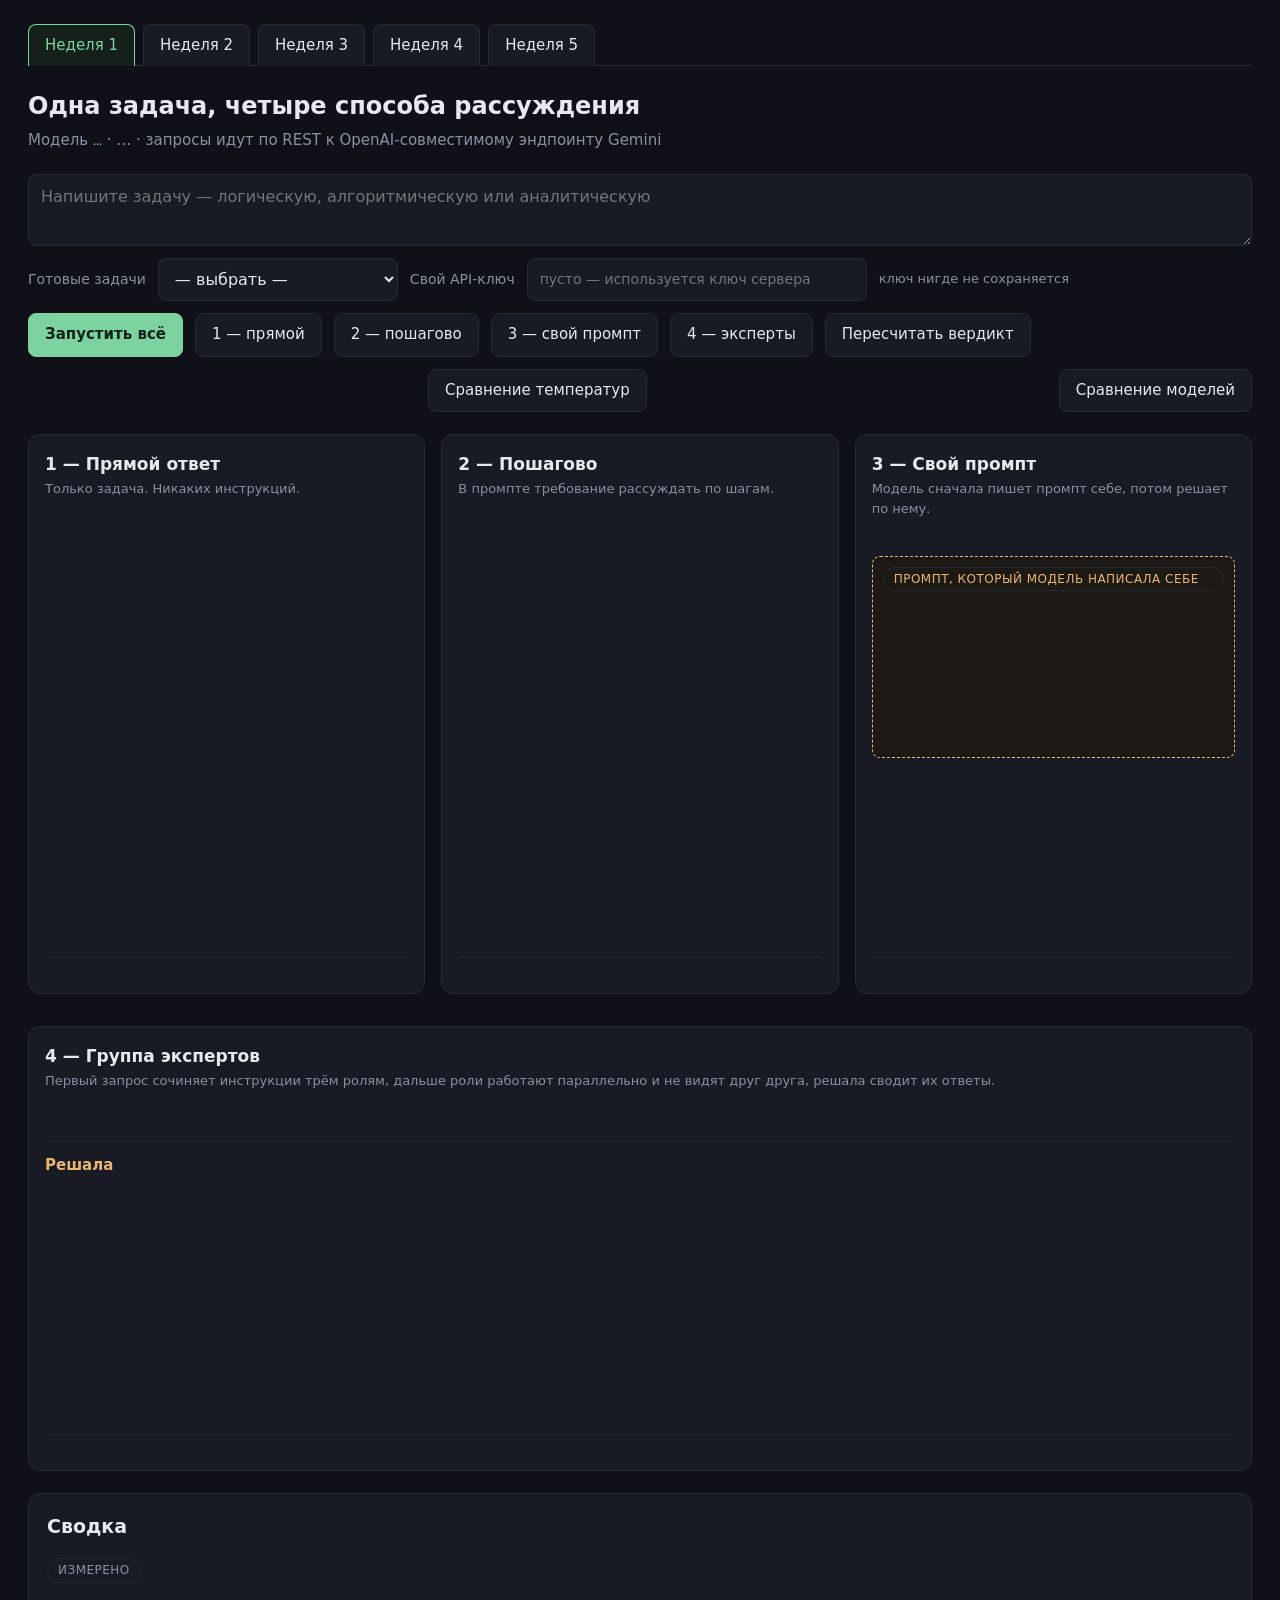
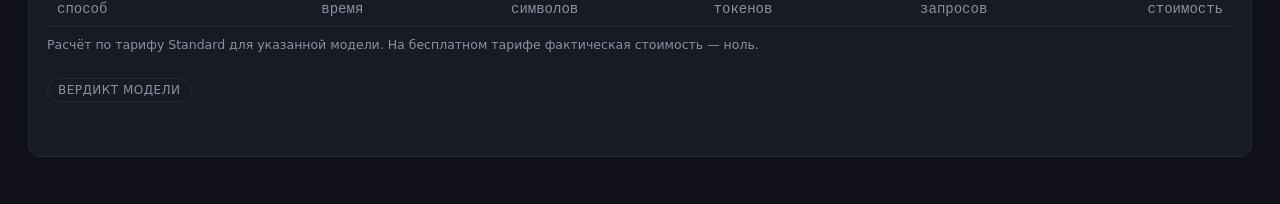
==== web/index.html @ ddb4d231 "feat: day 23, reranking and a relevance filter after retrieval Retrieval now has a second stage: out" ====
<!doctype html>
<html lang="ru">
<head>
<meta charset="utf-8">
<meta name="viewport" content="width=device-width, initial-scale=1">
<title>Стенд AI Challenge</title>
<link rel="icon" href="data:image/svg+xml,<svg xmlns='http://www.w3.org/2000/svg' viewBox='0 0 100 100'><text y='.9em' font-size='90'>🧠</text></svg>">
<style>
  :root {
    --bg: #101118;
    --card: #181a24;
    --line: #262936;
    --text: #e8e9ef;
    --dim: #8b8fa3;
    --accent: #7dd3a0;
    --warn: #e8b573;
    --bad: #e88b8b;
  }
  * { box-sizing: border-box; }
  body {
    margin: 0; padding: 24px 28px 48px;
    background: var(--bg); color: var(--text);
    font: 17px/1.55 system-ui, "Segoe UI", sans-serif;
  }
  h1 { font-size: 24px; margin: 0 0 4px; }
  .sub { color: var(--dim); font-size: 15px; margin: 0 0 20px; }
  .sub code { color: var(--accent); }

  .controls { display: grid; gap: 12px; margin-bottom: 22px; }
  .row { display: flex; gap: 12px; align-items: center; flex-wrap: wrap; }
  /* Свой display сильнее правила браузера для [hidden], и спрятанный ряд
     оставался на экране: ряд ветвей был виден в колонках, где ветвей нет. */
  .row[hidden] { display: none; }
  label { color: var(--dim); font-size: 14px; }
  textarea, input, select {
    background: var(--card); color: var(--text);
    border: 1px solid var(--line); border-radius: 8px;
    padding: 10px 12px; font: inherit; font-size: 16px;
  }
  textarea { width: 100%; min-height: 72px; resize: vertical; }
  input#key { width: 340px; font-size: 14px; }
  select { min-width: 240px; }
  .hint { color: var(--dim); font-size: 13px; }

  button {
    background: var(--card); color: var(--text);
    border: 1px solid var(--line); border-radius: 8px;
    padding: 9px 16px; font: inherit; font-size: 15px; cursor: pointer;
  }
  button:hover:not(:disabled) { border-color: var(--accent); }
  button:disabled { opacity: .45; cursor: default; }
  button.main { background: var(--accent); color: #10231a; border-color: var(--accent); font-weight: 600; }
  a.btn {
    margin-left: auto; text-decoration: none; color: var(--text);
    background: var(--card); border: 1px solid var(--line); border-radius: 8px;
    padding: 9px 16px; font-size: 15px;
  }
  a.btn:hover { border-color: var(--accent); }

  .grid { display: grid; grid-template-columns: repeat(3, 1fr); gap: 16px; }
  .panel {
    background: var(--card); border: 1px solid var(--line);
    border-radius: 12px; padding: 16px; display: flex; flex-direction: column;
  }
  .panel.busy { border-color: var(--accent); }
  .panel.wide { grid-column: 1 / -1; margin-top: 16px; }
  .panel h2 { font-size: 17px; margin: 0 0 2px; }
  .panel .note { color: var(--dim); font-size: 13px; margin: 0 0 10px; }

  .stage { color: var(--accent); font-size: 13px; min-height: 18px; margin-bottom: 8px; }
  .grid > .panel:not(.wide) { height: 560px; }
  .body {
    white-space: pre-wrap; font-size: 15px;
    overflow-y: auto; flex: 1; min-height: 0;
  }
  .framed {
    border: 1px dashed var(--warn); border-radius: 8px; flex: none;
    padding: 10px; margin-bottom: 10px; background: #1d1a15;
  }
  .framed .tag { color: var(--warn); font-size: 12px; display: block; margin-bottom: 6px; }
  .framed .body { flex: none; height: 150px; color: #d8cbb4; font-size: 14px; }

  .roles { display: grid; grid-template-columns: repeat(3, 1fr); gap: 14px; }
  .role { border: 1px solid var(--line); border-radius: 10px; padding: 12px; }
  .role h3 { margin: 0 0 4px; font-size: 15px; color: var(--accent); }
  .role .instruction { color: var(--dim); font-size: 12.5px; margin-bottom: 8px;
                       max-height: 84px; overflow-y: auto; }
  .role .body { flex: none; height: 300px; }
  .solver .body { flex: none; height: 240px; }
  .solver { margin-top: 14px; border-top: 1px solid var(--line); padding-top: 12px; }
  .solver h3 { margin: 0 0 6px; font-size: 15px; color: var(--warn); }

  .body b.head { display: block; margin: 10px 0 2px; }
  .body code { background: #22252f; border-radius: 4px; padding: 1px 5px;
               font-family: ui-monospace, Consolas, monospace; font-size: 13.5px; }
  .body pre.code { background: #22252f; border-radius: 6px; padding: 8px 10px;
                   margin: 8px 0; overflow-x: auto; white-space: pre;
                   font-family: ui-monospace, Consolas, monospace; font-size: 13px; }
  .body hr { border: none; border-top: 1px solid var(--line); margin: 10px 0; }

  .metrics { color: var(--dim); font-size: 13px; margin-top: 10px;
             border-top: 1px solid var(--line); padding-top: 8px;
             font-family: ui-monospace, Consolas, monospace; min-height: 20px; }
  .err { color: var(--bad); }

  .summary { margin-top: 22px; background: var(--card);
             border: 1px solid var(--line); border-radius: 12px; padding: 18px; }
  .summary h2 { margin: 0 0 14px; font-size: 19px; }
  .tag { display: inline-block; font-size: 12px; letter-spacing: .04em;
         text-transform: uppercase; color: var(--dim);
         border: 1px solid var(--line); border-radius: 20px;
         padding: 2px 10px; margin-bottom: 10px; }
  table { border-collapse: collapse; width: 100%; font-size: 14px;
          font-family: ui-monospace, Consolas, monospace; }
  th, td { text-align: right; padding: 6px 10px; border-bottom: 1px solid var(--line); }
  th:first-child, td:first-child { text-align: left; }
  th { color: var(--dim); font-weight: 500; }
  tr.total td { border-bottom: none; border-top: 1px solid var(--line); color: var(--accent); }
  .fine { color: var(--dim); font-size: 12.5px; margin: 8px 0 0; }
  .verdict { margin-top: 20px; }
  .verdict .body { max-height: none; }

  .tabs { display: flex; flex-wrap: wrap; gap: 8px; margin: 0 0 22px;
          border-bottom: 1px solid var(--line); }
  .tab { border-bottom: none; border-radius: 8px 8px 0 0; margin-bottom: -1px; }
  .tab.on { border-color: var(--accent); color: var(--accent); background: #16201b; }

  .persona { background: var(--card); border: 1px solid var(--line);
             border-radius: 10px; padding: 10px 14px; margin-bottom: 18px; }
  .persona summary { cursor: pointer; color: var(--dim); font-size: 14px; }
  .persona p { margin: 10px 0 0; font-size: 14.5px; color: #cfd3e0; }
  .chat { display: grid; gap: 12px; margin-bottom: 16px; }
  .msg { background: var(--card); border: 1px solid var(--line);
         border-radius: 12px; padding: 10px 14px; max-width: 820px; }
  .msg.me { justify-self: end; background: #16201b; border-color: #2c4436; }
  .msg .who { color: var(--dim); font-size: 12px; letter-spacing: .04em;
              text-transform: uppercase; display: block; margin-bottom: 4px; }
  input#agentKey { width: 300px; font-size: 14px; }
  .log { color: var(--dim); font-size: 13px; font-family: ui-monospace, Consolas, monospace; }
  .verdictline { color: var(--warn); font-size: 13px; margin-top: -4px;
                 font-family: ui-monospace, Consolas, monospace; }
  .spend { color: var(--warn); font-size: 13px; padding-top: 8px;
           border-top: 1px solid var(--line);
           font-family: ui-monospace, Consolas, monospace; }
  .budget { color: var(--accent); font-size: 13px;
            font-family: ui-monospace, Consolas, monospace; }

  .modeline { margin-bottom: 14px; }
  .switch { display: inline-flex; align-items: center; gap: 8px;
            color: var(--text); font-size: 15px; }
  .switch input { width: 18px; height: 18px; }
  .chats { display: grid; gap: 16px; margin-bottom: 16px; }
  .chats.three { grid-template-columns: repeat(3, 1fr); align-items: start; }
  .chats.three .col { background: var(--card); border: 1px solid var(--line);
                      border-radius: 12px; padding: 14px; min-width: 0; }
  .chats.three .chat { padding-right: 4px; }
  /* Ответ с кодом не должен распирать колонку. Элементу ленты разрешено быть уже
     своего содержимого (иначе grid считает его по min-content и колонка течёт),
     длинные идентификаторы ломаются по месту, блок кода прокручивается внутри
     пузыря — он и так `overflow-x: auto`. */
  .chats .chat > * { min-width: 0; overflow-wrap: anywhere; }
  .chats.three .msg { max-width: none; font-size: 14px; }
  .chats .chat { margin-bottom: 0; }
  .chats .metrics:empty { display: none; }
  .col h2 { font-size: 16px; margin: 0 0 2px; }
  .col .note { color: var(--dim); font-size: 13px; margin: 0 0 10px; }
  /* Шесть числовых колонок в узкой колонке диалога не сходятся: журнал расхода
     прокручивается по горизонтали сам, а не распирает колонку. */
  .ledger { overflow-x: auto; }
  .ledger summary { color: var(--dim); font-size: 13px; cursor: pointer; }
  .ledger table { margin-top: 8px; font-size: 12.5px; }
  .ledger th, .ledger td { padding: 3px 6px; }
  .sparkline { width: 100%; height: 34px; margin-top: 8px; }
  .sparkline polyline { fill: none; stroke: var(--accent); stroke-width: 1.5;
                        vector-effect: non-scaling-stroke; }
  .recap { margin-top: 8px; }
  .recap summary { color: var(--dim); font-size: 13px; cursor: pointer; }
  .recaptext { margin: 8px 0 0; font-size: 13px; color: #cfd3e0;
               white-space: pre-wrap; }
  .factsbox, .layerbox { margin-top: 8px; }
  .factsbox summary, .layerbox summary { color: var(--dim); font-size: 13px;
                                         cursor: pointer; }
  /* Ширины колонок заданы, а не посчитаны по содержимому: иначе в узкой колонке
     таблица отдаёт имени факта пару символов и рвёт слова посреди букв. */
  .factsbox table, .layerbox table { margin-top: 8px; font-size: 12.5px;
                                     table-layout: fixed; }
  .factsbox td, .layerbox td { padding: 3px 6px; text-align: left;
                               vertical-align: top; overflow-wrap: break-word; }
  .factsbox td:first-child, .layerbox td:first-child { color: var(--dim);
                                                       width: 36%; }
  /* Список ветвей в узкой колонке: общий select шире самой колонки. */
  .branchrow { margin-top: 10px; }
  .branchrow select { min-width: 0; flex: 1; font-size: 14px; padding: 6px 8px; }
  .branchrow button { padding: 6px 12px; font-size: 15px; }
  .ballastrow { margin-top: 12px; }
  .ballastrow input { width: 120px; font-size: 14px; }
  .ballastrow button { padding: 6px 12px; font-size: 14px; }
  .ballastrow .apply { color: var(--accent); font-size: 17px; line-height: 1; }

  .cues { position: fixed; right: 16px; bottom: 16px; z-index: 5;
          width: min(380px, calc(100vw - 32px));
          background: var(--card); border: 1px solid var(--accent);
          border-radius: 12px; padding: 10px 14px; }
  .cues summary { color: var(--accent); font-size: 13px; cursor: pointer; }
  .cuewhen { color: var(--dim); font-size: 12px; letter-spacing: .04em;
             text-transform: uppercase; margin: 10px 0 4px; }
  .cuetext { margin: 0; font-size: 14.5px; color: var(--text); }
  .cuenav { margin-top: 10px; }
  .cuenav button { padding: 4px 12px; font-size: 15px; }
  .cuenav .count { color: var(--dim); font-size: 12.5px; }
  .cuenav .shut { margin-left: auto; color: var(--dim); }

  .modal { position: fixed; inset: 0; z-index: 10; overflow-y: auto;
           background: rgba(8, 9, 14, .72); padding: 40px 16px;
           display: flex; align-items: flex-start; justify-content: center; }
  .modal[hidden] { display: none; }
  .sheet { background: var(--card); border: 1px solid var(--line);
           border-radius: 14px; padding: 22px; width: min(720px, 100%); }
  .sheet h2 { margin: 0 0 6px; font-size: 19px; }
  .block { border: 1px solid var(--line); border-radius: 10px;
           margin: 14px 0; padding: 4px 14px 14px; }
  .block legend { color: var(--accent); font-size: 14px; padding: 0 6px; }
  .block .fine { margin: 6px 0 0; }
  .field { display: grid; grid-template-columns: 250px 1fr; gap: 10px;
           align-items: center; margin-top: 12px; }
  .field textarea { min-height: 110px; font-size: 14px; }
  .field input[type=checkbox] { width: 18px; height: 18px; justify-self: start; }
  .field .hint { grid-column: 2; }

</style>
<link rel="stylesheet" href="/chat.css">
<link rel="stylesheet" href="/rag.css">
</head>
<body>

<nav class="tabs">
  <button class="tab" data-pane="week1">Неделя 1</button>
  <button class="tab" data-pane="week2">Неделя 2</button>
  <button class="tab" data-pane="week3">Неделя 3</button>
  <button class="tab" data-pane="week4">Неделя 4</button>
  <button class="tab" data-pane="week5">Неделя 5</button>
</nav>

<!-- Неделя 4 продолжает того же ассистента, поэтому панель чата у недель 3 и 4
     общая, а задания недели 4 в неделю 3 не протекают: их элементы помечены
     data-week="4" и в её вкладке скрыты. -->


<section class="pane" id="week1">

<h1>Одна задача, четыре способа рассуждения</h1>
<p class="sub">Модель <code id="model">…</code> · <span id="price">…</span> · запросы идут по REST к OpenAI-совместимому эндпоинту Gemini</p>

<div class="controls">
  <textarea id="task" placeholder="Напишите задачу — логическую, алгоритмическую или аналитическую"></textarea>
  <div class="row">
    <label for="preset">Готовые задачи</label>
    <select id="preset"><option value="">— выбрать —</option></select>
    <label for="key">Свой API-ключ</label>
    <input id="key" type="password" placeholder="пусто — используется ключ сервера" autocomplete="off">
    <span class="hint">ключ нигде не сохраняется</span>
  </div>
  <div class="row">
    <button class="main" id="all">Запустить всё</button>
    <button data-run="1">1 — прямой</button>
    <button data-run="2">2 — пошагово</button>
    <button data-run="3">3 — свой промпт</button>
    <button data-run="4">4 — эксперты</button>
    <button id="judge">Пересчитать вердикт</button>
    <a class="btn" href="/temperature">Сравнение температур</a>
    <a class="btn" href="/models">Сравнение моделей</a>
  </div>
</div>

<div class="grid">
  <section class="panel" id="p1">
    <h2>1 — Прямой ответ</h2>
    <p class="note">Только задача. Никаких инструкций.</p>
    <div class="stage"></div>
    <div class="body" data-target="main"></div>
    <div class="metrics"></div>
  </section>

  <section class="panel" id="p2">
    <h2>2 — Пошагово</h2>
    <p class="note">В промпте требование рассуждать по шагам.</p>
    <div class="stage"></div>
    <div class="body" data-target="main"></div>
    <div class="metrics"></div>
  </section>

  <section class="panel" id="p3">
    <h2>3 — Свой промпт</h2>
    <p class="note">Модель сначала пишет промпт себе, потом решает по нему.</p>
    <div class="stage"></div>
    <div class="framed">
      <span class="tag">промпт, который модель написала себе</span>
      <div class="body" data-target="prompt"></div>
    </div>
    <div class="body" data-target="main"></div>
    <div class="metrics"></div>
  </section>

  <section class="panel wide" id="p4">
    <h2>4 — Группа экспертов</h2>
    <p class="note">Первый запрос сочиняет инструкции трём ролям, дальше роли работают
      параллельно и не видят друг друга, решала сводит их ответы.</p>
    <div class="stage"></div>
    <div class="roles"></div>
    <div class="solver">
      <h3>Решала</h3>
      <div class="body" data-target="solver"></div>
    </div>
    <div class="metrics"></div>
  </section>
</div>

<section class="summary">
  <h2>Сводка</h2>
  <span class="tag">измерено</span>
  <table id="table">
    <thead><tr>
      <th>способ</th><th>время</th><th>символов</th>
      <th>токенов</th><th>запросов</th><th>стоимость</th>
    </tr></thead>
    <tbody></tbody>
  </table>
  <p class="fine">Расчёт по тарифу Standard для указанной модели. На бесплатном тарифе
    фактическая стоимость — ноль.</p>
  <div class="verdict">
    <span class="tag">вердикт модели</span>
    <div class="stage"></div>
    <div class="body"></div>
  </div>
</section>

</section>

<section class="pane" id="week2" hidden>

<h1>Агент: роль, память, ответ по REST</h1>
<p class="sub">Модель <code id="model2">…</code> · контекст <code id="context2">…</code> ·
  историю диалога держит агент на сервере и складывает в SQLite —
  перезапуск службы диалог переживает</p>

<details class="persona">
  <summary>Роль агента — системный промпт, который уходит в каждый запрос</summary>
  <p id="role"></p>
</details>

<div class="row modeline">
  <label class="switch"><input type="checkbox" id="compare">Режим сравнения, день 8</label>
  <span class="hint">три диалога в одну строку — короткий, длинный и переполненный;
    вопрос уходит сразу во все три, балласт считается от предела из настроек</span>
  <button id="preload" hidden>Набить историю по пресетам</button>
</div>

<div class="row modeline">
  <label class="switch"><input type="checkbox" id="compare9">Режим сравнения, день 9</label>
  <span class="hint">те же три колонки, но про сжатие: вся история, одно окно памяти,
    окно плюс конспект; память и сжатие у каждой колонки свои</span>
  <button id="scenario" hidden>Прогнать сценарий</button>
</div>

<div class="row modeline">
  <label class="switch"><input type="checkbox" id="compare10">Режим сравнения, день 10</label>
  <span class="hint">три стратегии контекста на одном ТЗ: только окно, окно плюс
    карточка фактов, окно плюс ветки от контрольной точки</span>
  <button id="brief" hidden>Прогнать ТЗ</button>
</div>

<div class="chats" id="heads"></div>

<div class="controls">
  <textarea id="say" placeholder="Спросите что-нибудь. Enter — отправить, Shift+Enter — перенос строки"></textarea>
  <div class="row">
    <button class="main" id="send">Отправить</button>
    <button id="forget">Забыть диалог</button>
    <button id="settings">⚙ Настройки</button>
    <label for="agentKey">Свой API-ключ</label>
    <input id="agentKey" type="password" placeholder="пусто — ключ сервера" autocomplete="off">
    <span class="hint">ключ нигде не сохраняется</span>
  </div>
</div>
<div class="stage" id="agentStage"></div>

<div class="chats" id="chats"></div>

</section>

<section class="pane" id="chatpane" hidden>

<!-- Неделя 3: чат-ассистент, которого курс собирает по шагам. Слева чаты,
     по центру разговор, справа по кнопке — слои памяти дня 11, профили дня 12 —
     в своём окне. Поведение в chat.js, оформление в chat.css. -->
<div class="app" id="app">
  <aside class="side" id="side">
    <div class="brand">
      <span class="logo" aria-hidden="true"><svg class="i" viewBox="0 0 24 24"><rect x="4" y="8" width="16" height="12" rx="3"/><path d="M12 8V4M9 13v1M15 13v1M2 14h2M20 14h2"/></svg></span>
      <b>AI Challenge</b>
      <button class="icon" id="fold" title="Свернуть панель" aria-label="Свернуть панель"><svg class="i" viewBox="0 0 24 24"><rect x="3" y="4" width="18" height="16" rx="2"/><path d="M9 4v16"/></svg></button>
    </div>
    <button class="new" id="newChat"><svg class="i" viewBox="0 0 24 24"><path d="M12 5v14M5 12h14"/></svg>Новый чат</button>
    <nav class="list" id="chatList" aria-label="Чаты"></nav>
    <div class="foot">
    <button class="gear" id="openProfiles"><svg class="i" viewBox="0 0 24 24"><circle cx="12" cy="8" r="4"/><path d="M4 21a8 8 0 0 1 16 0"/></svg>Профили</button>
    <button class="gear" id="openPrefs"><svg class="i" viewBox="0 0 24 24"><circle cx="12" cy="12" r="3"/><path d="M12 2v3M12 19v3M4.9 4.9 7 7M17 17l2.1 2.1M2 12h3M19 12h3M4.9 19.1 7 17M17 7l2.1-2.1"/></svg>Настройки</button>
    </div>
  </aside>
  <div class="scrim" id="scrim"></div>

  <main class="main">
    <header class="top">
      <button class="icon" id="unfold" title="Показать чаты" aria-label="Показать чаты"><svg class="i" viewBox="0 0 24 24"><rect x="3" y="4" width="18" height="16" rx="2"/><path d="M9 4v16"/></svg></button>
      <div class="picker" id="modelPicker">
        <button class="model" id="modelButton" aria-haspopup="menu" aria-expanded="false">
          <span class="badge" id="modelBadge"></span>
          <span id="modelName">…</span>
          <svg class="i small" viewBox="0 0 24 24"><path d="m6 9 6 6 6-6"/></svg>
        </button>
        <div class="menu" id="modelMenu" role="menu" hidden></div>
      </div>
      <div class="picker" id="profilePicker">
        <button class="model" id="profileButton" aria-haspopup="menu" aria-expanded="false">
          <svg class="i small" viewBox="0 0 24 24"><circle cx="12" cy="8" r="4"/><path d="M4 21a8 8 0 0 1 16 0"/></svg>
          <span id="profileName">…</span>
          <svg class="i small" viewBox="0 0 24 24"><path d="m6 9 6 6 6-6"/></svg>
        </button>
        <div class="menu" id="profileMenu" role="menu" hidden></div>
      </div>
      <div class="gauges">
        <button class="pill" id="newTask" title="Стереть рабочую память: профиль и история останутся"><svg class="i small" viewBox="0 0 24 24"><path d="M3 12a9 9 0 1 0 3-6.7L3 8"/><path d="M3 3v5h5"/></svg><span class="word">Новая задача</span></button>
        <span class="ring" id="ring"><svg viewBox="0 0 20 20" aria-hidden="true"><circle cx="10" cy="10" r="8"/><circle class="fill" cx="10" cy="10" r="8"/></svg><span id="ringText">0%</span></span>
        <span class="cost" id="cost" title="Сколько стоил этот чат">$0.0000</span>
        <button class="pill" id="memoryButton" aria-expanded="false"><svg class="i small" viewBox="0 0 24 24"><path d="M12 3 2 8l10 5 10-5-10-5z"/><path d="m2 16 10 5 10-5"/><path d="m2 12 10 5 10-5"/></svg><span class="word">Память</span> <b id="memoryCount">0</b></button>
        <!-- День 14: свод инвариантов. Рядом с памятью, но это не слой памяти:
             слой пишет модель, свод — только человек. -->
        <button class="pill" id="vaultButton" aria-expanded="false" title="Ограничения, которые ассистент не имеет права нарушать"><svg class="i small" viewBox="0 0 24 24"><rect x="4" y="10" width="16" height="11" rx="2"/><path d="M8 10V7a4 4 0 0 1 8 0v3"/></svg><span class="word">Свод</span> <b id="vaultCount">0</b></button>
        <!-- День 18: ближайшее задание планировщика. Срок назвал сервер,
             отсчёт до него идёт в браузере. В неделе 3 планировщика нет. -->
        <button class="pill" id="clockPill" data-week="4" hidden title="Ближайшее задание планировщика"><svg class="i small" viewBox="0 0 24 24"><circle cx="12" cy="12" r="9"/><path d="M12 7v5l3 2"/></svg><span class="word" id="clockKind">сводка</span> <b id="clockLeft">0:00</b></button>
      </div>
    </header>

    <!-- День 13: состояние задачи. Полоса этапов под шапкой видна всегда,
         пока задача идёт; план, ожидаемое действие, кнопки и журнал переходов
         раскрываются под ней. Замирает автомат не здесь, а режимом чата —
         кнопкой в поле ввода. -->
    <div class="stageline" id="stageline" hidden>
      <button class="track" id="stageTrack" aria-expanded="false"
              title="Показать план и журнал переходов">
        <span class="seg" data-stage="planning"><i></i><b>планирование</b></span>
        <span class="seg" data-stage="execution"><i></i><b>выполнение</b></span>
        <span class="seg" data-stage="validation"><i></i><b>проверка</b></span>
        <span class="seg" data-stage="done"><i></i><b>готово</b></span>
      </button>
      <span class="at" id="stageStep"></span>
    </div>

    <div class="stagebox" id="stagebox" hidden>
      <div class="plan">
        <h3>План</h3>
        <ol class="steps"></ol>
        <p class="expect"></p>
        <p class="barrier" hidden></p>
        <!-- День 15: ключи ворот. Их ставит только человек — в полях заявки
             диспетчера их нет, и попросить их модель не может. -->
        <div class="keys">
          <button class="key" data-act="approved">
            <span class="lock"></span><span class="name">Утвердить план</span>
          </button>
          <button class="key" data-act="checked">
            <span class="lock"></span><span class="name">Проверка пройдена</span>
          </button>
        </div>
        <div class="ops">
          <button class="plain" data-act="back">Назад на этап</button>
          <button class="plain" data-act="finish">Завершить</button>
          <button class="plain" data-act="newtask">Новая задача</button>
        </div>
      </div>
      <div class="graph">
        <h3>Автомат</h3>
        <!-- Разрешённые переходы нарисованы, а не описаны: видно, что «готово»
             достижимо только через проверку, и что с проверки можно вернуться. -->
        <svg viewBox="0 0 300 70" class="fsm" aria-label="Схема переходов">
          <defs>
            <marker id="tip" viewBox="0 0 8 8" refX="7" refY="4" markerWidth="5"
                    markerHeight="5" orient="auto">
              <path d="M0 1l6 3-6 3z" fill="context-stroke"/>
            </marker>
          </defs>
          <path class="edge" data-edge="planning-execution" d="M58 22h28"/>
          <path class="edge" data-edge="execution-validation" d="M138 22h28"/>
          <path class="edge" data-edge="validation-done" d="M218 22h28"/>
          <path class="edge back" data-edge="validation-execution"
                d="M184 34c-16 26-64 26-80 0"/>
          <g class="node" data-stage="planning"><rect x="6" y="8" width="52" height="28" rx="8"/><text x="32" y="26">план</text></g>
          <g class="node" data-stage="execution"><rect x="86" y="8" width="52" height="28" rx="8"/><text x="112" y="26">работа</text></g>
          <g class="node" data-stage="validation"><rect x="166" y="8" width="52" height="28" rx="8"/><text x="192" y="26">проверка</text></g>
          <g class="node" data-stage="done"><rect x="246" y="8" width="44" height="28" rx="8"/><text x="268" y="26">готово</text></g>
          <!-- День 15: ворота. Замок стоит в просвете между этапами и рисуется
               последним, поверх блоков: в узком просвете и ниже по разметке его
               наполовину закрывал соседний блок. -->
          <g class="latch" data-edge="planning-execution">
            <path class="shackle" d="M69.5 13v-2a2.5 2.5 0 0 1 5 0v2"/>
            <rect x="68" y="13" width="8" height="6.5" rx="1.5"/>
          </g>
          <g class="latch" data-edge="execution-validation">
            <path class="shackle" d="M149.5 13v-2a2.5 2.5 0 0 1 5 0v2"/>
            <rect x="148" y="13" width="8" height="6.5" rx="1.5"/>
          </g>
          <g class="latch" data-edge="validation-done">
            <path class="shackle" d="M229.5 13v-2a2.5 2.5 0 0 1 5 0v2"/>
            <rect x="228" y="13" width="8" height="6.5" rx="1.5"/>
          </g>
        </svg>
      </div>
      <div class="moves">
        <h3>Переходы</h3>
        <ul></ul>
      </div>
    </div>

    <div class="feed" id="feed">
      <div class="thread" id="thread"></div>
    </div>

    <div class="composer">
      <div class="box">
        <textarea id="prompt" rows="1" placeholder="Напиши сообщение" aria-label="Сообщение"></textarea>
        <div class="bar">
          <!-- День 13: режим чата. «Планирование» — диспетчер ведёт автомат,
               «Общение» — автомат замирает на своём этапе и ждёт возврата.
               Меню раскрывается вверх: строка стоит у нижнего края окна. -->
          <div class="picker up" id="modePicker">
            <button class="mode" id="modeButton" aria-haspopup="menu" aria-expanded="false">
              <svg class="i small" viewBox="0 0 24 24"><path d="M4 6h10M4 12h16M4 18h7"/></svg>
              <span id="modeName">Планирование</span>
              <svg class="i small" viewBox="0 0 24 24"><path d="m6 9 6 6 6-6"/></svg>
            </button>
            <div class="menu" id="modeMenu" role="menu" hidden></div>
          </div>
          <span class="estimate" id="estimate">≈ 0 ток. · оценка</span>
          <button class="send" id="sendChat" title="Отправить" aria-label="Отправить"><svg class="i" viewBox="0 0 24 24"><path d="M12 19V5M5 12l7-7 7 7"/></svg></button>
        </div>
      </div>
      <p class="keys">Enter — отправить, Shift+Enter — перенос строки</p>
    </div>
  </main>

  <!-- Слои стоят по возрастанию срока жизни. Галочка «в запрос» — настройка
       открытого чата: слой продолжает заполняться, но в запрос не уходит. -->
  <aside class="drawer" id="drawer" hidden>
    <header>
      <b>Память</b>
      <button class="icon" id="closeDrawer" title="Закрыть" aria-label="Закрыть панель памяти"><svg class="i" viewBox="0 0 24 24"><path d="M18 6 6 18M6 6l12 12"/></svg></button>
    </header>
    <p class="lead">Три слоя, разделённые сроком жизни. Что куда положить, решает
      отдельный вызов модели на каждую реплику; поправить можно руками.</p>

    <section class="layer short">
      <div class="head"><h3>Короткая</h3><span class="kind">диалог</span>
        <label class="toggle"><input type="checkbox" data-pref="send_short">в запрос</label></div>
      <p class="life">последние реплики дословно · живёт до края окна</p>
      <div class="count"></div>
      <details class="stash"><summary></summary><ul class="peek"></ul></details>
    </section>

    <section class="layer work">
      <div class="head"><h3>Рабочая</h3><span class="kind">задача</span>
        <label class="toggle"><input type="checkbox" data-pref="send_work">в запрос</label></div>
      <p class="life">данные текущей задачи · живёт до «Новой задачи»</p>
      <div class="count"></div>
      <details class="stash"><summary></summary><div class="records"></div></details>
      <button class="wipe" data-act="newtask">Новая задача</button>
    </section>

    <section class="layer profile">
      <div class="head"><h3>Долговременная</h3><span class="kind">профиль</span>
        <label class="toggle"><input type="checkbox" data-pref="send_profile">в запрос</label></div>
      <p class="life">у профиля чата, во всех его чатах · живёт до «Забыть профиль»</p>
      <div class="count"></div>
      <details class="stash"><summary></summary><div class="records"></div></details>
      <button class="wipe" data-act="forget">Забыть профиль</button>
    </section>
  </aside>

  <!-- День 14: свод инвариантов. Записи заводит только человек — формой
       сверху или кнопкой «в свод» у записи рабочей памяти. Выключенный
       инвариант остаётся в панели, но из запроса и из аудита уходит:
       так виден вклад одной записи. -->
  <aside class="drawer vault" id="vault" hidden>
    <header>
      <b>Свод</b>
      <button class="icon" id="closeVault" title="Закрыть" aria-label="Закрыть свод"><svg class="i" viewBox="0 0 24 24"><path d="M18 6 6 18M6 6l12 12"/></svg></button>
    </header>
    <p class="lead">Инварианты — ограничения, которые ассистент не имеет права
      нарушать. Их заводит человек: модель в свод не пишет, и снять инвариант
      разговором нельзя. Свод переживает «Новую задачу» и забытый диалог.</p>
    <p class="lead fine">Любая правка здесь действует со следующей реплики.
      Назад она не смотрит: прошлые ответы не перепроверяются, плашки и
      отклонённые варианты под ними остаются как были, а запись рабочей памяти,
      которая новому инварианту противоречит, так и уходит в запрос справкой —
      уберите её в панели «Память». Свод у каждого чата свой: новый чат берёт
      модель и профиль открытого, но начинает с пустым сводом.</p>
    <p class="lead fine">Вид — пометка, а не строгость: он уходит в запрос
      словом в скобках перед текстом («<code>[стек] Хранилище — только
      PostgreSQL</code>») и подписывает карточку. Инвариант любого вида
      проверяется одинаково: он либо действует, либо выключен.</p>

    <form class="vaultadd" id="vaultAdd">
      <select id="ruleKind" aria-label="Вид инварианта"></select>
      <p class="fine" id="kindAbout"></p>
      <textarea id="ruleText" rows="2" maxlength="300" aria-label="Текст инварианта"
                placeholder="Например: хранилище — только PostgreSQL, другие базы не предлагать"></textarea>
      <button class="plain" type="submit">Добавить инвариант</button>
    </form>

    <div class="count" id="vaultCost">свод пуст</div>
    <div class="rules" id="ruleList"></div>
  </aside>
</div>

<!-- Профили дня 12: слева список, справа анкета выбранного и то, что
     ассистент заметил сам. Поля анкеты приходят с сервера. -->
<div class="modal" id="profiles" hidden>
  <div class="sheet wide">
    <div class="sheethead">
      <h2>Профили</h2>
      <button class="icon" id="closeProfiles" title="Закрыть" aria-label="Закрыть профили"><svg class="i" viewBox="0 0 24 24"><path d="M18 6 6 18M6 6l12 12"/></svg></button>
    </div>
    <p class="fine">Профиль — это вы для ассистента: анкета, которую заполняете вы, и то,
      что ассистент заметил в разговорах сам. У каждого чата свой профиль, он
      выбирается в шапке чата и уходит в каждый запрос.</p>
    <div class="people">
      <nav class="who" id="profileList" aria-label="Профили"></nav>
      <div class="card" id="profileCard"></div>
    </div>
  </div>
</div>

<div class="modal" id="prefs" hidden>
  <div class="sheet">
    <div class="sheethead">
      <h2>Настройки</h2>
      <button class="icon" id="closePrefs" title="Закрыть" aria-label="Закрыть настройки"><svg class="i" viewBox="0 0 24 24"><path d="M18 6 6 18M6 6l12 12"/></svg></button>
    </div>
    <p class="fine">Настройки открытого чата: у каждого чата свои, новый чат начинает
      с умолчаний. Здесь только то, что настраивается по заданию текущего дня;
      остальное стоит как у обычного ассистента.</p>

    <!-- Блоки недели 4 из CHAT_BLOCKS (день 17 и дальше): chat.js ставит их
         сюда, над днём 16. Панели ниже — реестр серверов, цепочки конвейера,
         задания планировщика, задачи трекера — он переносит внутрь блоков по
         ключу panel. -->
    <div id="prefNow" data-week="4">
      <!-- День 20: реестр серверов MCP с галочками чата и эталонные сценарии.
           Галочки несут data-key и сохраняются кнопкой «Сохранить», как поля блоков. -->
      <div class="tracker orchestra" id="orchestraBox">
        <h3>Серверы чата</h3>
        <p class="fine">Галочка — видит ли агент сервер на реплику. Рядом — что сервер
          ответил на знакомство только что: версия протокола, инструменты и сколько
          их описания стоят в каждом запросе.</p>
        <div id="serverList"></div>
        <h3>Сценарии проверки</h3>
        <p class="fine">Кнопка кладёт текст в поле ввода. Реплику с этим текстом стенд
          сверяет с эталоном: какие инструменты на каких серверах отработали, в каком
          порядке и что из ответа одного попало в вызов другого. Итог — под полосой
          маршрута над ответом.</p>
        <div id="sceneList"></div>
      </div>
      <!-- День 19: цепочки конвейера. Каждая — шаги с отпечатками на входе и
           выходе; стык зелёный, если шаг прочитал ровно то, что выдал прошлый. -->
      <div class="tracker chains" id="chainsBox">
        <h3>Цепочки конвейера</h3>
        <p class="fine">Последние прогоны этого чата. На стыке — номер результата и его
          отпечаток: что выдал прошлый шаг и что прочитал следующий. У файла
          отпечаток снят с диска после записи.</p>
        <div id="chainList"></div>
      </div>
      <!-- День 18: задания планировщика. Список ведёт цикл в процессе стенда;
           снять задание можно и отсюда — это ключ человека. -->
      <div class="tracker jobs" id="jobsBox">
        <h3>Задания планировщика</h3>
        <p class="fine">Что стенд сделает сам, без реплики. Ставит их модель
          инструментами <code>remind</code> и <code>digest</code>; снять можно
          и здесь.</p>
        <ul id="jobList"></ul>
        <p class="fine" id="jobTick"></p>
      </div>
      <div class="tracker" id="trackerBox">
        <h3>Задачи трекера</h3>
        <p class="fine">Так их видит человек. Модель видит трекер только через
          инструменты MCP — и меняет только через них.</p>
        <ul id="trackerList"></ul>
      </div>
    </div>

    <!-- День 16: MCP. Блок этого дня — не галочки, а стенд: соединение с чужим
         сервером происходит прямо здесь, и весь разговор остаётся на виду.
         С дня 17 он прошлый и свёрнут, как дни недели 3.
         Метка недели прячет блок во вкладке недели 3. Логика — в mcp.js. -->
    <details class="block fold mcp" id="mcpBlock" data-week="4">
      <summary>День 16 · инструменты снаружи (MCP)</summary>
      <p class="fine">Стенд здоровается с публичным MCP-сервером по Streamable HTTP
        и спрашивает у него список инструментов — ключей и регистрации не нужно.
        Под транспортом JSON-RPC 2.0, порядок вызовов обязателен:
        <code>initialize</code>, уведомление, и только потом <code>tools/list</code>.
        Вызывать инструменты этот день не просит, и стенд их не вызывает.</p>
      <div class="picks" id="mcpPicks"></div>
      <div class="ask">
        <input id="mcpUrl" type="url" spellcheck="false" placeholder="https://…/mcp"
               aria-label="Адрес MCP-сервера">
        <button class="primary" id="mcpGo">Соединиться</button>
        <span class="spin" id="mcpSpin" role="status" aria-label="Соединяюсь"></span>
      </div>
      <label class="shake"><input type="checkbox" id="mcpShake" checked>Рукопожатие</label>
      <p class="fine">Снимите галочку — стенд спросит список сразу, без знакомства:
        сервер, который держит сессию, так не ответит.</p>
      <p class="mcpbad" id="mcpBad" hidden></p>
      <div id="mcpOut" hidden>
        <div class="part">
          <h3>Кто ответил</h3>
          <div class="facts" id="mcpWho"></div>
        </div>
        <div class="part">
          <h3>Разговор</h3>
          <div class="talk" id="mcpTalk"></div>
        </div>
        <div class="part" id="mcpToolsPart">
          <h3>Инструменты</h3>
          <p class="fine">Текст пришёл с чужого сервера — стенд показывает его
            как текст и ничего из него не исполняет.</p>
          <div class="tools" id="mcpTools"></div>
        </div>
      </div>
    </details>

    <div id="prefFields"></div>
    <div class="actions">
      <button class="plain" id="resetPrefs">Сбросить к умолчанию</button>
      <button class="primary" id="savePrefs">Сохранить</button>
    </div>
  </div>
</div>

</section>

<!-- Неделя 5 — RAG: своя вкладка, не чат, внутри — подвкладка на каждый день
     (#week5/21, #week5/22, #week5/23). День 21 — индекс документов (rag.js),
     день 22 — первый RAG-запрос (ask.js), день 23 — реранкинг и фильтр
     (rerank.js). Стили — rag.css, данные — /api/rag/*. -->
<section class="pane rag" id="week5" hidden>

<nav class="rag-days" id="ragDays">
  <button class="rag-daytab" data-day="21">День 21 · индекс документов</button>
  <button class="rag-daytab" data-day="22">День 22 · первый RAG-запрос</button>
  <button class="rag-daytab" data-day="23">День 23 · реранкинг и фильтр</button>
</nav>

<div class="rag-day" data-day="21" hidden>

<h1>Индекс документов: две стратегии чанкинга</h1>
<p class="sub" id="ragSub">Индекс ещё не собран.</p>

<div class="rag-bar">
  <button class="main" id="ragBuild">Собрать индекс</button>
  <label class="rag-check"><input type="checkbox" id="ragFresh"> мимо кеша эмбеддингов</label>
  <span class="hint" id="ragBuildNote"></span>
</div>
<div class="rag-log" id="ragLog" hidden>
  <div class="rag-progress" id="ragProgress"></div>
  <ul class="rag-lines" id="ragLines"></ul>
</div>

<section class="rag-card" id="ragSet">
  <h2>Набор документов</h2>
  <p class="rag-note" id="ragTotals"></p>
  <div class="rag-scroll"><table class="rag-table" id="ragDocs"></table></div>
</section>

<section class="rag-card" id="ragCut">
  <h2>Разрез документа</h2>
  <p class="rag-note">Один и тот же текст, порезанный двумя способами. Пунктир — начала разделов,
    штриховка — чанк захватил два раздела и больше. Клик по чанку — его метаданные и вектор.</p>
  <div class="rag-bar"><select id="ragDoc"></select></div>
  <div class="rag-strip" id="ragStrip"></div>
  <div class="rag-chunk" id="ragChunk" hidden></div>
</section>

<section class="rag-card" id="ragCompare">
  <h2>Сравнение стратегий</h2>
  <p class="rag-note" id="ragParams"></p>
  <div class="rag-split">
    <table class="rag-table rag-metrics" id="ragMetrics"></table>
    <div class="rag-hists" id="ragHists"></div>
  </div>
</section>

<section class="rag-card" id="ragChecks">
  <h2>Контрольные вопросы</h2>
  <p class="rag-note">Для каждого вопроса известно, в каком документе ответ и какие строки обязаны быть
    в чанке. В ячейке — место такого чанка в топ-5 стратегии, «—» — не нашёлся. Клик по вопросу
    отправляет его в пробу поиска.</p>
  <div class="rag-scroll"><table class="rag-table" id="ragQuestions"></table></div>
</section>

<section class="rag-card" id="ragSearch">
  <h2>Проба поиска и карта эмбеддингов</h2>
  <div class="rag-bar">
    <input id="ragQuery" placeholder="Вопрос по документам — например, какой бюджет нужен на тест в TikTok?">
    <button class="main" id="ragAsk">Найти</button>
  </div>
  <div class="rag-results" id="ragResults"></div>
  <p class="rag-note">Карта — все чанки в плоскости двух главных компонент (PCA) из 768 измерений.
    Серые точки — весь индекс, цветные — документ из разреза выше, ромб — запрос, кольца — топ-5 поиска.
    Две оси из 768 держат малую долю разброса, поэтому расстояние на карте — не косинус: соседи по
    смыслу ложатся кучкой, но запрос может встать в стороне от своих находок.</p>
  <div class="rag-maps" id="ragMaps"></div>
</section>

</div>

<div class="rag-day" data-day="22" hidden>

<h1>Первый RAG-запрос: ответ без RAG и с RAG</h1>
<p class="sub">Вопрос → поиск чанков в индексе дня 21 → фрагменты вместе с вопросом → модель.
  Без RAG тот же вопрос уходит той же модели без фрагментов.</p>

<section class="rag-card" id="askCard">
  <div class="rag-bar">
    <div class="ask-modes" id="askModes" role="group" aria-label="Режим агента">
      <button data-mode="plain">Без RAG</button>
      <button data-mode="rag">С RAG</button>
      <button data-mode="both">Оба рядом</button>
    </div>
    <select id="askModel" aria-label="Модель"></select>
    <select id="askStrategy" aria-label="Стратегия чанков"></select>
    <label class="rag-check">топ <select id="askK" aria-label="Сколько чанков"></select> чанков</label>
  </div>
  <div class="rag-bar">
    <input id="askQ" placeholder="Вопрос по гайдам — или клик по контрольному вопросу ниже">
    <button class="main" id="askGo">Спросить</button>
  </div>
  <ol class="ask-flow" id="askFlow">
    <li data-step="q"><b>1 · Вопрос</b><span>—</span></li>
    <li data-step="search"><b>2 · Поиск чанков</b><span>—</span></li>
    <li data-step="prompt"><b>3 · Объединение с вопросом</b><span>—</span></li>
    <li data-step="llm"><b>4 · Запрос к LLM</b><span>—</span></li>
  </ol>
  <div class="ask-cols" id="askCols">
    <div class="ask-col" data-col="plain">
      <h3>Без RAG</h3>
      <div class="ask-answer"></div>
      <div class="ask-grade"></div>
      <div class="ask-meta"></div>
    </div>
    <div class="ask-col" data-col="rag">
      <h3>С RAG</h3>
      <div class="ask-answer"></div>
      <div class="ask-grade"></div>
      <div class="ask-meta"></div>
      <ol class="ask-sources"></ol>
      <details class="ask-prompt"><summary>Что ушло в модель</summary><pre></pre></details>
    </div>
  </div>
</section>

<section class="rag-card" id="evalCard">
  <h2>Контрольные вопросы: 9 из базы и 1 мимо неё</h2>
  <p class="rag-note">У каждого вопроса записано ожидание и документ, где лежит ответ. Сверка
    автоматическая: в ответе должны быть ключевые строки ожидания, у RAG — ссылка [n] на фрагмент
    из нужного документа, на вопросе вне базы правильный ответ — отказ. Клик по строке показывает
    оба ответа прогона наверху.</p>
  <div class="rag-bar">
    <button class="main" id="evalGo">Прогнать все 10</button>
    <span class="hint" id="evalNote"></span>
  </div>
  <table class="rag-table rag-metrics ask-summary" id="evalSummary"></table>
  <div class="rag-scroll"><table class="rag-table ask-table" id="evalTable"></table></div>
</section>

</div>

<div class="rag-day" data-day="23" hidden>

<h1>Реранкинг и фильтр: второй этап после поиска</h1>
<p class="sub">Поиск отдаёт топ-K₁ кандидатов, второй этап оставляет из них прошедших порог — не больше
  K₂. Порог — по косинусу или по оценке LLM-реранкера, а до поиска модель может переписать вопрос.
  Слева тот же вопрос идёт как в дне 22: топ-5 без фильтра.</p>

<section class="rag-card" id="rrCard">
  <div class="rag-bar">
    <div class="ask-modes" id="rrModes" role="group" aria-label="Режим справа">
      <button data-mode="filter">Фильтр по cos</button>
      <button data-mode="rewrite">Rewrite + фильтр</button>
      <button data-mode="rerank">Rewrite + реранкер</button>
    </div>
    <select id="rrModel" aria-label="Модель"></select>
    <select id="rrStrategy" aria-label="Стратегия чанков"></select>
  </div>
  <div class="rag-bar rr-knobs">
    <label class="rag-check">до фильтра, K₁ <select id="rrK1"></select></label>
    <label class="rag-check">после, K₂ ≤ <select id="rrK2"></select></label>
    <label class="rag-check rr-range" data-stage="cos">порог cos
      <input type="range" id="rrTau" min="0.2" max="0.75" step="0.01"><output id="rrTauOut"></output></label>
    <label class="rag-check rr-range" data-stage="llm">порог оценки
      <input type="range" id="rrMin" min="0" max="10" step="1"><output id="rrMinOut"></output></label>
  </div>
  <div class="rag-bar">
    <input id="rrQ" placeholder="Вопрос по гайдам — или клик по контрольному вопросу ниже">
    <button class="main" id="rrGo">Спросить</button>
  </div>
  <ol class="ask-flow rr-flow" id="rrFlow">
    <li data-step="q"><b>1 · Вопрос</b><span>—</span></li>
    <li data-step="rewrite"><b>2 · Rewrite</b><span>—</span></li>
    <li data-step="search"><b>3 · Поиск, топ-K₁</b><span>—</span></li>
    <li data-step="rerank"><b>4 · Реранкер</b><span>—</span></li>
    <li data-step="filter"><b>5 · Фильтр, топ-K₂</b><span>—</span></li>
    <li data-step="llm"><b>6 · Запрос к LLM</b><span>—</span></li>
  </ol>
  <div class="rr-funnel" id="rrFunnel" hidden>
    <div class="rr-funnel-head"><b id="rrFunnelTitle"></b><span class="hint" id="rrFunnelNote"></span></div>
    <div class="rr-rows" id="rrRows"></div>
    <div class="rag-legend"><span>✓ — в чанке есть факт из ожидания (только у контрольных вопросов)</span>
      <span><i class="rr-tick"></i>порог</span><span>↑↓ — сдвиг места после реранкера</span></div>
  </div>
  <div class="ask-cols" id="rrCols">
    <div class="ask-col" data-col="base">
      <h3>Базовый — как день 22, топ-5 без фильтра</h3>
      <div class="ask-answer"></div>
      <div class="ask-grade"></div>
      <div class="ask-meta"></div>
      <ol class="ask-sources"></ol>
    </div>
    <div class="ask-col" data-col="best">
      <h3 id="rrBestTitle"></h3>
      <div class="ask-answer"></div>
      <div class="ask-grade"></div>
      <div class="ask-meta"></div>
      <details class="ask-prompt"><summary>Что ушло в модель</summary><pre></pre></details>
    </div>
  </div>
</section>

<section class="rag-card" id="rrStripCard">
  <h2>Как выбран порог косинуса</h2>
  <p class="rag-note">Точка — вопрос из базы, она стоит на лучшем чанке с фактом среди первых K₂; ✕ — вопрос
    вне базы, он стоит на лучшем кандидате вообще. Всё, что левее линии порога, фильтр отрезает. Порог
    хорош, если точки справа, а ✕ — слева. Ряды «после rewrite» берут запросы из последнего прогона.
    Линию двигает ползунок «порог cos» выше.</p>
  <div class="rr-strip" id="rrStrip"></div>
</section>

<section class="rag-card" id="rrEvalCard">
  <h2>Четыре режима на 10 точных и 10 разговорных вопросах</h2>
  <p class="rag-note">Разговорные вопросы — те же десять, но сленгом: «что писать в финплане?», «почём
    юнити про?». Факты, источники и сверка — как в дне 22. Прогон идёт с ручками сверху: K₁, K₂ и оба
    порога. Клик по строке показывает наверху базовый ответ и ответ режима, выбранного переключателем.</p>
  <div class="rag-bar">
    <button class="main" id="rrEvalGo">Прогнать 20 вопросов в 4 режимах</button>
    <span class="hint" id="rrEvalNote"></span>
  </div>
  <div class="rr-sums">
    <div><h3>Точные</h3><table class="rag-table rag-metrics" id="rrSumExact"></table></div>
    <div><h3>Разговорные</h3><table class="rag-table rag-metrics" id="rrSumTalk"></table></div>
  </div>
  <div class="rag-scroll"><table class="rag-table ask-table rr-table" id="rrTable"></table></div>
</section>

</div>

<div class="rag-tip" id="ragTip" hidden></div>

</section>

<template id="chatHead">
  <div class="col">
    <h2 class="title"></h2>
    <p class="note"></p>
    <div class="metrics"></div>
    <details class="ledger">
      <summary>Расход по репликам</summary>
      <div class="curve"></div>
      <table>
        <thead><tr><th>реплика</th><th>вход</th><th>выход</th><th>история</th>
          <th>цена</th><th>всего</th></tr></thead>
        <tbody></tbody>
      </table>
    </details>
    <details class="recap" hidden>
      <summary>Конспект истории</summary>
      <p class="recaptext"></p>
    </details>
    <details class="factsbox" hidden>
      <summary>Карточка фактов</summary>
      <table class="facts"><tbody></tbody></table>
    </details>
    <details class="layerbox work" hidden>
      <summary>Рабочая память</summary>
      <table><tbody></tbody></table>
    </details>
    <details class="layerbox profile" hidden>
      <summary>Долговременная память</summary>
      <table><tbody></tbody></table>
    </details>
    <div class="row branchrow" hidden>
      <label>Ветка</label>
      <select class="branch" aria-label="Ветка диалога"></select>
      <button class="mark" title="Поставить контрольную точку">точка</button>
      <button class="fork" title="Новая ветка от контрольной точки">+ ветка</button>
    </div>
    <div class="row ballastrow">
      <label>Балласт, токенов</label>
      <input type="number" class="tokens" min="0" step="1000">
      <button class="apply" title="Применить балласт"
              aria-label="Применить балласт">✓</button>
    </div>
  </div>
</template>

<template id="chatBody">
  <div class="col">
    <div class="chat"></div>
  </div>
</template>

<!-- Разбор механизма по шагам: прокликивается на записи, чтобы было видно, что
     именно сдано и как это работает. Панель висит поверх страницы в углу, чтобы
     не двигать колонки и легко уходить из кадра при обрезке снизу. -->
<details class="cues" id="cues" open hidden>
  <summary>Разбор: что сдаю и как это работает</summary>
  <p class="cuewhen"></p>
  <p class="cuetext"></p>
  <div class="row cuenav">
    <button class="back" title="Предыдущая подсказка" aria-label="Предыдущая подсказка">‹</button>
    <span class="count"></span>
    <button class="next" title="Следующая подсказка" aria-label="Следующая подсказка">›</button>
    <button class="shut" title="Закрыть до обновления страницы"
            aria-label="Закрыть подсказки">×</button>
  </div>
</details>

<div class="modal" id="modal" hidden>
  <div class="sheet">
    <h2>Настройки агента</h2>
    <p class="fine">Поля заполнены значениями по умолчанию. Изменения уходят вместе
      с каждой репликой и хранятся в браузере, на сервере не остаются.</p>
    <div id="fields"></div>
    <div class="row">
      <button class="main" id="apply">Применить</button>
      <button id="defaults">Сбросить к умолчанию</button>
      <button id="close">Закрыть</button>
    </div>
  </div>
</div>

<script>
const NAMES = {
  1: "1 — прямой", 2: "2 — пошагово",
  3: "3 — свой промпт", 4: "4 — эксперты", s: "сводка",
};
const answers = {};
const stats = {};

const $ = (sel, root = document) => root.querySelector(sel);
const panel = n => $("#p" + n);

fetch("/api/config").then(r => r.json()).then(cfg => {
  $("#model").textContent = cfg.model;
  $("#model2").textContent = cfg.agent.model;
  context = cfg.agent.context;
  $("#context2").textContent = context
    ? context.toLocaleString("ru") + " токенов" : "предел неизвестен";
  if (!cfg.agent.server_key) {
    $("#agentKey").placeholder = "ключа на сервере нет — введите свой";
  }
  setupSettings(cfg.agent.blocks);
  // Колонки поднимаются после настроек: пресеты балласта считаются от предела
  // контекста, а он приходит вместе с ними.
  ready = true;
  setMode(savedMode());
  $("#price").textContent = cfg.price
    ? `$${cfg.price.input} / $${cfg.price.output} за 1M токенов (вход / выход)`
    : "цена неизвестна";
  const select = $("#preset");
  cfg.presets.forEach(p => {
    const option = document.createElement("option");
    option.value = p.task;
    option.textContent = p.type;
    select.append(option);
  });
  if (!cfg.server_key) {
    $("#key").placeholder = "ключа на сервере нет — введите свой";
  }
});

$("#preset").addEventListener("change", event => {
  if (event.target.value) $("#task").value = event.target.value;
});

function target(n, name) {
  const root = panel(n);
  if (name.startsWith("role")) return $(`.role[data-i="${name.slice(4)}"] .body`, root);
  return $(`.body[data-target="${name}"]`, root);
}

function escapeHtml(text) {
  return text.replace(/[&<>]/g, c => ({ "&": "&amp;", "<": "&lt;", ">": "&gt;" }[c]));
}

// Разметка, которую реально пишет модель. Блоки кода вынимаются первыми,
// чтобы внутри них ничего не подменялось.
function markdown(raw) {
  const blocks = [];
  let text = escapeHtml(raw).replace(/```[\w-]*\n?([\s\S]*?)```/g, (_, code) => {
    blocks.push(code.replace(/\n$/, ""));
    return `\uE000${blocks.length - 1}\uE000`;
  });

  text = text
    .replace(/`([^`\n]+)`/g, "<code>$1</code>")
    .replace(/^\s*[-—]{3,}\s*$/gm, "<hr>")
    .replace(/^#{1,6}\s+(.+)$/gm, "<b class='head'>$1</b>")
    .replace(/\*\*([^*\n]+)\*\*/g, "<b>$1</b>")
    .replace(/^(\s*)[*-]\s+/gm, "$1• ")
    // курсив только вплотную к тексту, иначе «2 * 3 * 4» превратится в разметку
    .replace(/\*(\S[^*\n]*?\S|\S)\*/g, "<i>$1</i>");

  return text.replace(/\uE000(\d+)\uE000/g, (_, i) => `<pre class="code">${blocks[i]}</pre>`);
}

function append(node, text) {
  if (!node) return;
  node.raw = (node.raw || "") + text;
  node.innerHTML = markdown(node.raw);
  node.scrollTop = node.scrollHeight;
}

function fail(node, text) {
  if (!node) return;
  const span = document.createElement("span");
  span.className = "err";
  span.textContent = text;
  node.append(span);
  node.scrollTop = node.scrollHeight;
}

function reset(n) {
  const root = panel(n);
  root.classList.add("busy");
  $(".stage", root).textContent = "";
  $(".metrics", root).textContent = "";
  root.querySelectorAll(".body").forEach(b => { b.textContent = ""; b.raw = ""; });
  const roles = $(".roles", root);
  if (roles) roles.textContent = "";
  delete answers[n];
  delete stats[n];
}

function addRole(n, event) {
  const box = document.createElement("div");
  box.className = "role";
  box.dataset.i = event.i;
  box.innerHTML = "<h3></h3><div class='instruction'></div><div class='body'></div>";
  $("h3", box).textContent = event.name;
  $(".instruction", box).textContent = event.instruction;
  $(".roles", panel(n)).append(box);
}

function money(value) {
  return value === null || value === undefined ? "—" : "$" + value.toFixed(4);
}

function drawTable() {
  const rows = [];
  let seconds = 0, chars = 0, tokens = 0, requests = 0, cost = 0, known = true;

  for (const key of [1, 2, 3, 4, "s"]) {
    const m = stats[key];
    if (!m) continue;
    rows.push(`<tr><td>${NAMES[key]}</td><td>${m.seconds} с</td><td>${m.chars}</td>
      <td>${m.tokens}</td><td>${m.requests}</td><td>${money(m.cost)}</td></tr>`);
    seconds = Math.max(seconds, m.seconds);
    chars += m.chars; tokens += m.tokens; requests += m.requests;
    if (m.cost === null) known = false; else cost += m.cost;
  }
  if (rows.length > 1) {
    rows.push(`<tr class="total"><td>итого</td><td>—</td><td>${chars}</td>
      <td>${tokens}</td><td>${requests}</td><td>${known ? money(cost) : "—"}</td></tr>`);
  }
  $("#table tbody").innerHTML = rows.join("");
}

async function stream(url, payload, handle) {
  const response = await fetch(url, {
    method: "POST",
    headers: { "Content-Type": "application/json" },
    body: JSON.stringify(payload),
  });
  if (!response.ok) throw new Error("HTTP " + response.status);

  const reader = response.body.getReader();
  const decoder = new TextDecoder();
  let buffer = "";

  for (;;) {
    const { value, done } = await reader.read();
    if (done) break;
    buffer += decoder.decode(value, { stream: true });
    let cut;
    while ((cut = buffer.indexOf("\n")) >= 0) {
      const raw = buffer.slice(0, cut);
      buffer = buffer.slice(cut + 1);
      if (raw.trim()) handle(JSON.parse(raw));
    }
  }
}

async function runMethod(n) {
  const task = $("#task").value.trim();
  if (!task) { alert("Сначала напишите задачу"); return; }
  reset(n);
  const root = panel(n);

  try {
    await stream("/api/run/" + n, { task, key: $("#key").value }, event => {
      if (event.t === "stage") $(".stage", root).textContent = event.text;
      else if (event.t === "role") addRole(n, event);
      else if (event.t === "delta") append(target(n, event.target), event.text);
      else if (event.t === "retry")
        $(".stage", root).textContent = `лимит ${event.code}, повтор через ${event.after} с`;
      else if (event.t === "error") fail(target(n, event.target), event.message);
      else if (event.t === "done") {
        answers[n] = event.answer;
        stats[n] = event.metrics;
        const m = event.metrics;
        $(".metrics", root).textContent =
          `${m.seconds} с · ${m.chars} симв. · ${m.tokens} ток. · ${m.requests} запр. · ${money(m.cost)}`;
        $(".stage", root).textContent = "";
        drawTable();
      }
    });
  } catch (error) {
    $(".stage", root).innerHTML = `<span class="err">сбой: ${error.message}</span>`;
  } finally {
    root.classList.remove("busy");
  }
}

async function runSummary() {
  const task = $("#task").value.trim();
  const ready = Object.keys(answers).length;
  if (!task || !ready) return;

  const box = $(".verdict .body");
  const stage = $(".verdict .stage");
  box.textContent = "";
  box.raw = "";
  stage.textContent = "сравниваю ответы";
  delete stats.s;

  try {
    await stream("/api/summary", { task, answers, key: $("#key").value }, event => {
      if (event.t === "delta") append(box, event.text);
      else if (event.t === "retry")
        stage.textContent = `лимит ${event.code}, повтор через ${event.after} с`;
      else if (event.t === "error") fail(box, event.message);
      else if (event.t === "done") { stats.s = event.metrics; drawTable(); }
    });
  } finally {
    stage.textContent = "";
  }
}

function lock(on) {
  document.querySelectorAll("#week1 button").forEach(b => (b.disabled = on));
}

document.querySelectorAll("[data-run]").forEach(button => {
  button.addEventListener("click", async () => {
    lock(true);
    await runMethod(Number(button.dataset.run));
    lock(false);
  });
});

$("#all").addEventListener("click", async () => {
  lock(true);
  $(".verdict .body").textContent = "";
  $(".verdict .body").raw = "";
  await Promise.all([1, 2, 3, 4].map(runMethod));
  await runSummary();
  lock(false);
});

$("#judge").addEventListener("click", async () => {
  lock(true);
  await runSummary();
  lock(false);
});

// Стенд диалога — набор узлов одной вкладки: свои узлы и свой список режимов
// сравнения, а код один. Дни 8–10 живут в неделе 2. Неделя 3 — чат-ассистент
// со своим экраном, он живёт в chat.js и этой машинерией не пользуется.
const STANDS = {
  week2: {
    key: "agent-compare",
    solo: "solo",
    ids: { heads: "heads", chats: "chats", stage: "agentStage", say: "say",
           send: "send", forget: "forget", key: "agentKey", settings: "settings" },
    modes: {
      compare: { box: "compare", button: "preload" },
      recap: { box: "compare9", button: "scenario" },
      strategy: { box: "compare10", button: "brief" },
    },
  },
};

let stand = STANDS.week2;
let shown = "";     // какая вкладка открыта: разбор живёт только у стендов
let ready = false;  // настройки пришли — колонки можно поднимать
const node = name => $("#" + stand.ids[name]);

// У вкладки со стендом свой набор узлов и свой режим сравнения: переключение
// поднимает колонки заново, иначе они остались бы в чужой вкладке.
// Какую секцию показывает вкладка. Панель чата одна, и недели 3 и 4 открывают
// её же: неделя 4 — тот же ассистент, но с заданиями своих дней.
const PANES = { week1: "week1", week2: "week2",
                week3: "chatpane", week4: "chatpane", week5: "week5" };

function showPane(name) {
  shown = name;
  const pane = PANES[name] || "week1";
  document.querySelectorAll(".pane").forEach(p => (p.hidden = p.id !== pane));
  // Чат занимает весь экран под вкладками и красит страницу в свою тему.
  document.body.classList.toggle("app", pane === "chatpane");
  // Неделя, от имени которой открыт чат: элементы более поздних дней в
  // неделе 3 не показываются, чтобы её снимок не менялся задним числом.
  $("#chatpane").dataset.week = name === "week4" ? "4" : "3";
  document.querySelectorAll(".tab")
    .forEach(t => t.classList.toggle("on", t.dataset.pane === name));
  // Индекс недели 5 рисует полосы по ширине экрана — только когда виден.
  if (name === "week5") window.ragShow?.();
  if (!STANDS[name]) {
    $("#cues").hidden = true;
    return;
  }
  stand = STANDS[name];
  if (ready) setMode(savedMode());
}

document.querySelectorAll(".tab").forEach(tab => {
  tab.addEventListener("click", () => {
    location.hash = tab.dataset.pane;
    showPane(tab.dataset.pane);
  });
});
// У недели 5 после имени вкладки — подвкладка дня: #week5/22.
const opened = location.hash.slice(1).split("/")[0];
showPane(opened in PANES ? opened : "week1");

// ── Диалоги второй недели ──────────────────────────────────────────
// Колонка диалога — один и тот же компонент в обоих режимах. Разница только
// в том, сколько колонок на странице и сколько балласта лежит в каждой.
const VIEWS = {
  solo: [{ key: "solo", title: "", note: "", ballast: () => 0 }],
  compare: [
    { key: "short", title: "Короткий",
      note: "история пустая: платим за роль и вопрос",
      ballast: () => 0 },
    { key: "long", title: "Длинный",
      note: "история на четверть контекста — и она уходит в каждый запрос заново",
      ballast: limit => Math.round(limit / 4) },
    { key: "over", title: "Переполненный",
      note: "история больше, чем модель берёт в запрос",
      ballast: limit => Math.round(limit * 1.05) },
  ],
  // День 9: у колонок одна и та же история, разная политика памяти. Балласта
  // нет нигде — конспект сворачивает настоящие реплики, а не синтетические.
  recap: [
    { key: "full", title: "Вся история",
      note: "весь диалог уходит в каждый запрос — ничего не забыто и дороже всего",
      ballast: () => 0,
      settings: { memory: 999, compress: false } },
    { key: "window", title: "Только окно",
      note: "последние 6 сообщений, всё за окном теряется вместе с фактами",
      ballast: () => 0,
      settings: { memory: 6, compress: false } },
    { key: "folded", title: "Окно и конспект",
      note: "те же 6 сообщений, вместо остального конспект — раз в 4 сообщения",
      ballast: () => 0,
      settings: { memory: 6, compress: true, compress_every: 4 } },
  ],
  // День 10: три стратегии на одном ТЗ. Окно памяти у всех одно и то же —
  // разница в том, что едет в запрос вместе с ним и из какой линии диалога
  // он собирается. Конспект выключен: день 10 — про способы без него.
  strategy: [
    { key: "win", title: "Окно",
      note: "последние 6 сообщений, всё, что вышло за окно, отброшено",
      ballast: () => 0,
      settings: { memory: 6, compress: false, strategy: "window" } },
    { key: "facts", title: "Факты",
      note: "то же окно плюс карточка ключ-значение: её обновляет отдельный "
          + "запрос после каждой реплики",
      ballast: () => 0,
      settings: { memory: 6, compress: false, strategy: "facts" } },
    { key: "branch", title: "Ветки",
      note: "то же окно, но история берётся из активной ветки — их две "
          + "от одной контрольной точки",
      ballast: () => 0,
      settings: { memory: 6, compress: false, strategy: "branch" } },
  ],
};

// Сценарий замера: первые реплики кладут факты, последние спрашивают их обратно.
// Один и тот же диалог во всех колонках — иначе сравнивать нечего.
const SCENARIO = [
  "Меня зовут Сергей. Пишу на Rust, редактор — Helix.",
  "Проект — парсер логов nginx. Внешние крейты нельзя, только стандартная библиотека.",
  "Чем в Rust читать большой файл построчно?",
  "Как замерить, сколько времени заняла обработка?",
  "Объясни разницу между String и &str.",
  "Какой способ обработки ошибок выбрать для такого проекта?",
  "Как меня зовут и на чём я пишу?",
  "Напомни ограничение моего проекта и в каком редакторе я работаю.",
];

// Сценарий дня 10: собираем ТЗ. Первые восемь реплик кладут факты, решения
// и договорённости, середина занимает окно обычными вопросами, последние две
// спрашивают всё обратно — к этому месту факты давно вышли за окно.
const BRIEF = [
  "Собираем ТЗ. Меня зовут Сергей, продукт — внутренний дашборд для отдела логистики.",
  "Ограничения: только веб, мобильного приложения не будет, срок — шесть недель.",
  "Стек: Python на бэкенде, тяжёлых фронтенд-фреймворков не берём.",
  "Пользователей сорок, одновременно онлайн не больше десяти.",
  "Главный экран — карта машин и список заказов на день.",
  "Договорились: вход через корпоративный SSO, своих паролей не храним.",
  "Данные берём из 1С ночным выгрузом, real-time не нужен.",
  "Решили: экспорт в Excel в первую версию не попадёт.",
  "Какие риски ты видишь в таком объёме за такой срок?",
  "С чего начать первую неделю?",
  "Как нарезать работу на этапы?",
  "Сформулируй раздел «Нефункциональные требования» в двух абзацах.",
  "Напомни: как меня зовут, что за продукт и какой у нас срок?",
  "Перечисли принятые решения: вход, источник данных и что мы выкинули из первой версии.",
];

// Продолжение для колонки с ветками: от одной контрольной точки расходятся два
// варианта ТЗ. Вопрос в них один и тот же — ответы обязаны разойтись, иначе
// ветки не дают ничего.
const FORKS = [
  { name: "срок",
    lines: ["Вариант А: срок держим шесть недель, объём режем.",
            "Что в этом варианте придётся выкинуть из первой версии?"] },
  { name: "объём",
    lines: ["Вариант Б: объём держим целиком, срок просим восемь недель.",
            "Что в этом варианте придётся выкинуть из первой версии?"] },
];

// Возврат в первую ветку: агент должен говорить про её вариант, а не про тот,
// в котором мы были только что.
const BACK = "О каком варианте мы сейчас говорим и что в нём решили?";

// Разбор механизма по шагам: что сделано, где лежит и как считается.
// Листается руками — за прогоном панель не бежит, чтобы не перебивать клики.
// У каждого режима сравнения свой разбор: панель одна, наполнение разное.
const CUES = {
 recap: [
  { when: "задача дня 9",
    text: "Последние N сообщений уходят модели как есть, остальное заменяется "
        + "конспектом. Конспект хранится отдельно от истории и подставляется "
        + "в запрос вместо свёрнутых реплик." },
  { when: "где это лежит",
    text: "agent/recap.py — промпт конспекта и вызов модели. В agent/core.py: "
        + "compact() решает, пора ли пересобирать, briefing() отдаёт конспект "
        + "в запрос, savings() считает снятые токены." },
  { when: "настройки — блок «Сжатие истории»",
    text: "Галочка сжатия, порог пачки (через сколько сообщений пересобирать) "
        + "и предел конспекта в символах. «N последних сообщений» — это "
        + "существующее поле «Сколько последних реплик помнить»: второй ручки "
        + "с тем же смыслом в коробке нет." },
  { when: "три колонки",
    text: "У каждой свой диалог, своя история и свои настройки памяти: вся "
        + "история (окно 999), только окно (6, без сжатия), окно и конспект "
        + "(6, сжатие, порог 4). Вопрос уходит сразу во все три." },
  { when: "сценарий из восьми реплик",
    text: "Первые две кладут факты: имя, язык, редактор, ограничение проекта. "
        + "Середина занимает окно обычными вопросами. Последние две спрашивают "
        + "факты обратно. Реплики идут по очереди: вторая должна увидеть "
        + "историю, которую оставила первая." },
  { when: "что сворачивается",
    text: "Граница окна — длина истории минус окно памяти. Всё левее неё и ещё "
        + "не свёрнутое собирается в пачку. Пачка добрала порог — один вызов "
        + "модели пишет новый конспект, и граница свёрнутого сдвигается." },
  { when: "журнал пересборки",
    text: "Строка «в конспекте ~N ток. вместо ~M — свёрнуто сообщений: K». "
        + "Пересборка — отдельный запрос, поэтому такая реплика стоит двух "
        + "запросов вместо одного: видно и в счётчике, и в журнале расхода." },
  { when: "разбор запроса до отправки",
    text: "Строка «запрос ~N ток. (роль · конспект · балласт · память · "
        + "вопрос)» — из чего сложился вход. Оценка считается по символам "
        + "и поправляется коэффициентом, снятым с прошлых ответов." },
  { when: "конспект целиком",
    text: "Лежит в поле summary коробки и в колонке extra SQLite, отдельно от "
        + "истории. В запрос уходит одним системным сообщением с пометкой "
        + "«справка, а не инструкция» — иначе модель читает его как указания." },
  { when: "качество: что помнит каждая колонка",
    text: "Центральная колонка фактов не знает: реплики с ними вышли за окно "
        + "и потерялись. Правая знает их из конспекта и отвечает так же, как "
        + "колонка с полной историей." },
  { when: "расход: замер на 16 репликах",
    text: "Вход последней реплики 5071 против 2411 токенов — минус 52 процента. "
        + "Сумма за диалог 40 739 против 33 418, минус 18, а цена почти "
        + "сошлась: пересборка платит выходными токенами, вчетверо дорогими. "
        + "На коротком диалоге сжатие выходит дороже полной истории." },
 ],
 strategy: [
  { when: "задача дня 10",
    text: "Три стратегии управления контекстом без конспекта и переключатель "
        + "между ними: только окно последних N сообщений; карточка фактов "
        + "ключ-значение плюс окно; ветки диалога от контрольной точки." },
  { when: "переключатель",
    text: "Настройки, блок «Стратегия контекста»: выбор из трёх значений. "
        + "Он уходит на сервер с каждой репликой, поэтому в режиме сравнения "
        + "каждая колонка присылает своё — три стратегии работают одновременно "
        + "в трёх диалогах." },
  { when: "где это лежит",
    text: "agent/facts.py — промпт карточки, разбор JSON и рамки. В core.py: "
        + "pin() обновляет карточку, factsheet() кладёт её в запрос, snapshot() "
        + "снимает линию диалога, mark() ставит точку, switch() переключает "
        + "ветку. Снаружи — /api/agent/checkpoint и /api/agent/branch." },
  { when: "стратегия 1: окно",
    text: "remembered() отдаёт последние N сообщений, остальное не уходит "
        + "никуда и нигде не хранится. Это основа двух других стратегий: "
        + "и факты, и ветки работают с тем же окном." },
  { when: "стратегия 2: карточка фактов",
    text: "Отдельный блок ключ-значение: цель, ограничения, сроки, стек, "
        + "принятые решения, договорённости. Обновляется отдельным запросом "
        + "после каждой реплики пользователя и уходит одним системным "
        + "сообщением с пометкой «справка, а не инструкция»." },
  { when: "почему карточка, а не конспект",
    text: "Конспект пересказывает вышедшие реплики, карточка держит поля — "
        + "и перезаписывает значение, когда договорённость поменялась. "
        + "Рамки жёсткие: 20 записей, 200 символов на значение. Без них "
        + "карточка дорастёт до конспекта, только дороже." },
  { when: "стратегия 3: ветки",
    text: "Контрольная точка — снимок линии целиком: история, карточка фактов, "
        + "конспект. Ветка отходит от снимка и живёт сама; переключение меняет "
        + "активную линию, и лента перерисовывается — реплики чужой ветки "
        + "на экране не остаются." },
  { when: "оговорка про ветки",
    text: "Ветки не урезают контекст — это вторая ось: не «что выброшено», "
        + "а «какая линия активна». Запрос в ветке собирается точно так же, "
        + "как в колонке с окном. Третьим значением переключателя они стоят "
        + "потому, что так просит задание." },
  { when: "сценарий: собираем ТЗ",
    text: "14 реплик. Восемь кладут факты, решения и договорённости, середина "
        + "занимает окно обычными вопросами, последние две спрашивают всё "
        + "обратно. Потом в колонке ветвей ставится точка и от неё идут два "
        + "варианта ТЗ с одним и тем же вопросом." },
  { when: "качество и стабильность",
    text: "Замер на 14 репликах: на 13-й окно и ветки ответили, что имени, "
        + "продукта и срока в разговоре не было — реплики с ними вышли за окно. "
        + "Карточка назвала «Сергей, дашборд логистики, шесть недель» и на 14-й "
        + "перечислила все три принятых решения; окно назвало два из трёх "
        + "и сказало, что из первой версии ничего не выкидывали." },
  { when: "расход токенов",
    text: "За 14 реплик: окно 13 718 входных токенов и 14 запросов за $0.0093, "
        + "карточка 18 357 и 28 запросов за $0.0120 — память стоит плюс 34 "
        + "процента входа и вдвое больше запросов. Ветки — те же 14 запросов "
        + "и 13 043 токена: разница с окном в 5 процентов это шум от длины "
        + "ответов, а не стратегия." },
  { when: "удобство",
    text: "Окно: настраивать нечего, но агент не помнит ничего за пределами "
        + "шести сообщений. Факты: видно, что именно агент помнит, — карточка "
        + "открыта в шапке колонки, её можно проверить глазами. Ветки: можно "
        + "пробовать варианты, не портя основную линию." },
 ],
};

let cue = 0;
let steps = [];

function showCue(index) {
  if (!steps.length) return;
  cue = Math.min(Math.max(index, 0), steps.length - 1);
  $("#cues .cuewhen").textContent = steps[cue].when;
  $("#cues .cuetext").textContent = steps[cue].text;
  $("#cues .count").textContent = `${cue + 1} из ${steps.length}`;
}

// Панель показана там, где для режима написан разбор, и только на вкладке
// стенда: колонки поднимаются и когда открыта неделя 3 — настройки приходят
// с сервера позже, чем выбрана вкладка.
function showCues(mode) {
  steps = CUES[mode] || [];
  $("#cues").hidden = !steps.length || !STANDS[shown];
  if (steps.length) showCue(0);
}

let context = 0;  // предел контекста модели агента, приходит с /api/config
let chats = [];

// Балласт колонок считается от того предела, с которым коробка работает сейчас,
// а не от предела модели: предел живёт в настройках и его меняют по ходу.
function limit() {
  return Number(conf.context_limit) || 0;
}

// Идентификатор диалога: по нему сервер находит агента с историей. Лежит
// в localStorage, а не в sessionStorage: диалог должен пережить и закрытую
// вкладку, и перезапуск службы. У каждой колонки он свой — с общим три
// диалога сравнения оказались бы одним.
function sessionFor(key) {
  const slot = key === "solo" ? "agent" : "agent:" + key;
  let id = localStorage.getItem(slot);
  if (!id) {
    id = crypto.randomUUID
      ? crypto.randomUUID()
      : "s" + Date.now() + Math.random().toString(36).slice(2);
    localStorage.setItem(slot, id);
  }
  return id;
}

function post(url, payload) {
  return fetch(url, {
    method: "POST",
    headers: { "Content-Type": "application/json" },
    body: JSON.stringify(payload),
  });
}

// Колонка живёт двумя кусками: шапка со счётчиками и настройками над полем
// ввода, лента диалога под ним. Куски идут в разные сетки, поэтому в обоих
// режимах колонки стоят друг под другом ровно.
function makeChat(view, alone) {
  const head = $("#chatHead").content.firstElementChild.cloneNode(true);
  const body = $("#chatBody").content.firstElementChild.cloneNode(true);
  const chat = { view, head, body, session: sessionFor(view.key), estimated: 0 };
  chat.box = $(".chat", body);
  chat.metrics = $(".metrics", head);
  chat.rows = $(".ledger tbody", head);
  chat.curve = $(".curve", head);
  chat.recap = $(".recap", head);
  chat.recaptext = $(".recaptext", head);
  chat.factsbox = $(".factsbox", head);
  chat.facts = $(".facts tbody", head);
  chat.workbox = $(".layerbox.work", head);
  chat.profilebox = $(".layerbox.profile", head);
  chat.branches = $(".branch", head);
  chat.tokens = $(".tokens", head);

  $(".title", head).textContent = view.title;
  $(".note", head).textContent = view.note;
  $(".title", head).hidden = alone;
  $(".note", head).hidden = alone;
  chat.tokens.value = view.ballast(limit());
  $(".apply", head)
    .addEventListener("click", () => ballast(chat, Number(chat.tokens.value)));
  $(".mark", head).addEventListener("click", () => checkpoint(chat));
  $(".fork", head).addEventListener("click", () => toBranch(chat, nextName(chat)));
  chat.branches.addEventListener("change", event => toBranch(chat, event.target.value));

  node("heads").append(head);
  node("chats").append(body);
  return chat;
}

function showChats(mode) {
  const views = VIEWS[mode] || VIEWS[stand.solo];
  const many = views.length > 1;
  [node("heads"), node("chats")].forEach(host => {
    host.textContent = "";
    host.classList.toggle("three", many);
  });
  // У каждого режима своя кнопка прогона; чужие на странице висеть не должны.
  Object.entries(stand.modes).forEach(([name, wiring]) =>
    ($("#" + wiring.button).hidden = name !== mode));
  showCues(mode);
  chats = views.map(view => makeChat(view, !many));
  showBranchRow();
  chats.forEach(chat => restore(chat)
    .then(metrics => preset(chat, metrics))
    .catch(() => logLine(chat, "сервер не ответил — диалог не восстановлен")));
}

// Колонка должна отвечать своему имени с первого же вопроса, иначе три пустых
// диалога дадут один и тот же ответ и одни и те же цифры. Пустая колонка берёт
// балласт из пресета сама; начатый диалог не трогаем — там уже выбрал человек.
function preset(chat, metrics) {
  if (chats.length < 2 || !metrics || metrics.turns) return;
  const want = chat.view.ballast(limit());
  if (want === metrics.ballast) return;
  chat.tokens.value = want;
  return ballast(chat, want);
}

// Лента целиком по списку реплик: и когда страница открылась, и когда перешли
// на другую ветку — у неё своя история, и чужие реплики на экране остаться
// не должны.
function draw(chat, messages) {
  chat.box.textContent = "";
  chat.estimated = 0;
  messages.forEach(message => {
    if (message.role === "user") bubble(chat, "me", message.content);
    else append(bubble(chat, "bot", ""), message.content);
  });
}

// Страница открылась — забираем диалог с сервера и отрисовываем заново:
// пустой экран при живой памяти агента врал бы о том, что тот помнит.
async function restore(chat) {
  const response = await post("/api/agent/history", { session: chat.session });
  if (!response.ok) return;

  const data = await response.json();
  showMetrics(chat, data.metrics);
  if (data.metrics.ballast) chat.tokens.value = data.metrics.ballast;
  if (!data.messages.length) return data.metrics;

  draw(chat, data.messages);
  logLine(chat, `диалог восстановлен: реплик ${data.metrics.turns}`);
  return data.metrics;
}

function forget(chat) {
  return post("/api/agent/reset", { session: chat.session }).then(() => {
    chat.box.textContent = "";
    chat.metrics.textContent = "";
    chat.rows.innerHTML = "";
    chat.curve.textContent = "";
    showRecap(chat, "");
    showFacts(chat, {});
    showBranches(chat, { branch: "", branches: [] });
    // Профиль переживает забытый диалог, поэтому на экране он остаётся:
    // счётчики придут с сервера следующей репликой.
    showLayers(chat, { work: {} });
    chat.tokens.value = chat.view.ballast(limit());
  });
}

// Балласт — синтетическая история на сервере. Нужен, чтобы дойти до предела
// контекста, не оплачивая сотню настоящих реплик.
async function ballast(chat, amount) {
  const response = await post("/api/agent/ballast",
    { session: chat.session, tokens: amount });
  if (!response.ok) { logLine(chat, "балласт не поставлен: сервер отказал"); return; }

  const data = await response.json();
  showMetrics(chat, data.metrics);
  logLine(chat, amount
    ? `балласт: ~${amount} синтетических токенов в истории`
    : "балласт снят");
}

// ── Ветки диалога ──────────────────────────────────────────────────
// Стратегия колонки: в сравнении её задаёт сама колонка, в одиночном диалоге —
// настройки. От неё зависит, нужен ли в шапке выбор ветки.
function strategyOf(chat) {
  return (chat.view.settings || {}).strategy || conf.strategy;
}

function showBranchRow() {
  chats.forEach(chat => {
    $(".branchrow", chat.head).hidden = strategyOf(chat) !== "branch";
  });
}

// Имя для новой ветки: буквами по порядку. Запрашивать его через prompt() нельзя
// — модальное окно браузера останавливает прогон сценария.
function nextName(chat) {
  const taken = [...chat.branches.options].map(option => option.value);
  return ["А", "Б", "В", "Г", "Д"].find(name => !taken.includes(name)) || "ещё";
}

async function checkpoint(chat) {
  const response = await post("/api/agent/checkpoint", { session: chat.session });
  if (!response.ok) { logLine(chat, "точка не поставлена: сервер отказал"); return; }

  const data = await response.json();
  showMetrics(chat, data.metrics);
  logLine(chat, `контрольная точка на ${data.at} сообщениях — отсюда пойдут ветки`);
}

// Переход на ветку: история приходит с сервера вместе со счётчиками, лента
// перерисовывается целиком. Неизвестное имя — новая ветка от контрольной точки.
async function toBranch(chat, name) {
  const response = await post("/api/agent/branch",
    { session: chat.session, name });
  if (!response.ok) { logLine(chat, "ветка не переключена: сервер отказал"); return; }

  const data = await response.json();
  draw(chat, data.messages);
  showMetrics(chat, data.metrics);
  logLine(chat, (data.fresh ? `новая ветка «${name}» от контрольной точки`
                            : `ветка «${name}»`)
               + `: сообщений ${data.messages.length}`);
}

// За потоком страница следует только когда диалог один. В сравнении колонок
// три, и прокрутка к каждой новой строке дёргала бы окно между ними.
function follow(node) {
  if (chats.length < 2) node.scrollIntoView({ block: "end" });
}

function bubble(chat, who, text) {
  const box = document.createElement("div");
  box.className = "msg " + who;
  box.innerHTML = "<span class='who'></span><div class='body'></div>";
  $(".who", box).textContent = who === "me" ? "вы" : "агент";
  const body = $(".body", box);
  if (text) body.textContent = text;
  chat.box.append(box);
  follow(box);
  return body;
}

function logLine(chat, text, kind = "log") {
  const row = document.createElement("div");
  row.className = kind;
  row.textContent = "· " + text;
  chat.box.append(row);
  follow(row);
}

function showMetrics(chat, m) {
  const parts = [
    `реплик ${m.turns}`, `${m.seconds} с`,
    `${m.tokens_in} ток. вход`, `${m.tokens_out} ток. выход`,
    `${m.requests} запр.`, money(m.cost),
    `история ~${m.history_tokens} ток.`,
  ];
  if (m.ballast) parts.push(`балласт ~${m.ballast} ток.`);
  if (m.folded) parts.push(`свёрнуто ${m.folded} сообщ.`);
  if (m.summary_tokens) parts.push(`конспект ~${m.summary_tokens} ток.`);
  if (m.saved) parts.push(`снято сжатием ~${m.saved} ток.`);
  const facts = Object.keys(m.facts || {}).length;
  if (facts) parts.push(`факты ${facts} (~${m.facts_tokens} ток.)`);
  if (strategyOf(chat) === "layers") parts.push(`окно ${m.window} из ${m.messages}`);
  const work = Object.keys(m.work || {}).length;
  if (work) parts.push(`задача ${work} (~${m.work_tokens} ток.)`);
  const saved = Object.keys(m.profile || {}).length;
  if (saved) parts.push(`профиль ${saved} (~${m.profile_tokens} ток.)`);
  if ((m.branches || []).length > 1) {
    parts.push(`ветка «${m.branch}» из ${m.branches.length}`);
  }
  if (m.point !== null && m.point !== undefined) parts.push(`точка на ${m.point}`);
  if (m.context) parts.push(`предел ${m.context}`);
  chat.metrics.textContent = parts.join(" · ");
  drawLedger(chat, m.ledger || []);
  showRecap(chat, m.summary);
  showFacts(chat, m.facts);
  showLayers(chat, m);
  showBranches(chat, m);
}

// Конспект лежит отдельно от истории и уходит в запрос вместо неё — поэтому
// показан он тоже отдельно, а не строкой в диалоге.
function showRecap(chat, text) {
  chat.recap.hidden = !text;
  chat.recaptext.textContent = text || "";
}

// Карточка фактов тоже лежит отдельно от истории — и показана отдельно,
// строками ключ-значение: по ней видно, что именно агент помнит. Значения пишет
// модель, поэтому в разметку они идут только через экранирование.
function showFacts(chat, map) {
  const rows = Object.entries(map || {});
  chat.factsbox.hidden = !rows.length;
  chat.facts.innerHTML = rows.map(([name, value]) =>
    `<tr><td>${escapeHtml(name)}</td><td>${escapeHtml(value)}</td></tr>`).join("");
}

// Слои лежат отдельно от истории — и показаны отдельно: свёрнутыми блоками
// в шапке колонки.
function showLayers(chat, m) {
  fillBox(chat.workbox, m.work);
  fillBox(chat.profilebox, m.profile);
}

function fillBox(box, map) {
  const rows = Object.entries(map || {});
  box.hidden = !rows.length;
  $("tbody", box).innerHTML = rows.map(([name, value]) =>
    `<tr><td>${escapeHtml(name)}</td><td>${escapeHtml(value)}</td></tr>`).join("");
}

// Список ветвей: пока ветка одна, выбирать нечего.
function showBranches(chat, m) {
  const names = m.branches || [];
  chat.branches.innerHTML = names.map(name =>
    `<option${name === m.branch ? " selected" : ""}>${escapeHtml(name)}</option>`)
    .join("");
  chat.branches.disabled = names.length < 2;
}

// Как растёт расход по мере диалога: строка на реплику и кривая входных токенов.
// Вход растёт даже при вопросах одной длины: история уходит в модель заново.
function drawLedger(chat, ledger) {
  chat.rows.innerHTML = ledger.slice(-12).map(row =>
    `<tr><td>${row.turn}</td><td>${row.tokens_in}</td><td>${row.tokens_out}</td>` +
    `<td>${row.history}</td><td>${money(row.cost)}</td>` +
    `<td>${money(row.total_cost)}</td></tr>`).join("");
  chat.curve.innerHTML = curve(ledger.map(row => row.tokens_in));
}

function curve(values) {
  if (values.length < 2) return "";
  const top = Math.max(...values, 1);
  const step = 100 / (values.length - 1);
  const points = values
    .map((value, i) => `${(i * step).toFixed(1)},${(30 - value / top * 28).toFixed(1)}`)
    .join(" ");
  return `<svg class="sparkline" viewBox="0 0 100 30" preserveAspectRatio="none">
    <polyline points="${points}"></polyline></svg>`;
}

// Из чего сложился запрос — до того, как он ушёл к провайдеру.
function budgetLine(chat, b) {
  chat.estimated = b.predicted;
  const parts = [`роль ${b.role}`];
  if (b.summary) parts.push(`конспект ${b.summary}`);
  if (b.facts) parts.push(`факты ${b.facts}`);
  if (b.persona) parts.push(`анкета ${b.persona}`);
  if (b.profile) parts.push(`профиль ${b.profile}`);
  if (b.work) parts.push(`задача ${b.work}`);
  if (b.note) parts.push(`правило памяти ${b.note}`);
  if (b.ballast) parts.push(`балласт ${b.ballast}`);
  parts.push(`память ${b.memory}`, `вопрос ${b.question}`);
  logLine(chat, `запрос ~${b.predicted} ток. (${parts.join(" · ")}) + ${b.reply_max}` +
    ` на ответ${b.limit ? ` при пределе ${b.limit}` : ""}`, "budget");
}

function verdict(node, event) {
  const row = document.createElement("div");
  row.className = "verdictline";
  row.textContent = `судья: ${event.answered ? "по делу" : "мимо вопроса"}` +
    ` · риск выдумки ${event.risk} · ${event.comment}`;
  node.parentElement.after(row);
}

// Расход последней реплики — отдельной строкой под ответом. Рядом с фактом
// стоит оценка, посчитанная до запроса: видно, насколько она врёт.
function spendLine(chat, spent) {
  if (!spent || !spent.requests) return;
  const row = document.createElement("div");
  row.className = "spend";
  row.textContent = `потрачено на запрос: ${spent.tokens_in} ток. вход · ` +
    `${spent.tokens_out} ток. выход · ${spent.tokens_in + spent.tokens_out} всего · ` +
    `${spent.requests} запр. · ${money(spent.cost)}` +
    (chat.estimated ? ` · оценка была ~${chat.estimated}` : "");
  chat.box.append(row);
  follow(row);
}

function lockChat(on) {
  node("send").disabled = on;
  node("forget").disabled = on;
  Object.values(stand.modes).forEach(w => ($("#" + w.button).disabled = on));
  node("heads").querySelectorAll(".apply, .mark, .fork")
    .forEach(b => (b.disabled = on));
}

async function sendTo(chat, text) {
  bubble(chat, "me", text);

  // Пузырь ответа появляется на первом куске текста: до него в чат капает журнал.
  let box = null;
  const answer = () => (box = box || bubble(chat, "bot", ""));

  try {
    await stream("/api/agent",
      { session: chat.session, text, key: node("key").value,
        settings: { ...conf, ...(chat.view.settings || {}) } },
      event => {
        if (event.t === "delta") append(answer(), event.text);
        else if (event.t === "log") { if (conf.log) logLine(chat, event.text); }
        else if (event.t === "budget") budgetLine(chat, event);
        else if (event.t === "blocked") fail(answer(), "отказ: " + event.reason);
        else if (event.t === "replace") {
          const node = answer();
          node.raw = "";
          node.textContent = "";
          append(node, event.text);
        }
        else if (event.t === "judge") verdict(answer(), event);
        else if (event.t === "error") fail(answer(), event.message);
        else if (event.t === "done") {
          spendLine(chat, event.turn);
          showMetrics(chat, event);
        }
      });
  } catch (error) {
    fail(answer(), "сбой: " + error.message);
  }
}

// Вопрос уходит во все открытые колонки сразу: в этом и смысл сравнения —
// один и тот же запрос при разной памяти. Реплики сценария идут по очереди:
// вторая должна увидеть историю, которую оставила первая.
async function askAll(lines) {
  const stage = node("stage");
  lockChat(true);
  try {
    for (const text of lines) {
      stage.textContent = `агент работает: ${text.slice(0, 48)}`;
      await Promise.all(chats.map(chat => sendTo(chat, text)));
    }
  } finally {
    stage.textContent = "";
    lockChat(false);
  }
}

// Прогон дня 10: ТЗ уходит во все три колонки, а ветки живут только в своей —
// их нужно показать живьём: один и тот же вопрос от одной точки в двух линиях
// даёт разные ответы, и возврат в первую линию не видит реплик второй.
async function runBrief() {
  await askAll(BRIEF);
  const chat = chats.find(item => strategyOf(item) === "branch");
  if (!chat) return;

  const stage = node("stage");
  lockChat(true);
  try {
    await checkpoint(chat);
    for (const fork of FORKS) {
      await toBranch(chat, fork.name);
      for (const text of fork.lines) {
        stage.textContent = `ветка «${fork.name}»: ${text.slice(0, 40)}`;
        await sendTo(chat, text);
      }
    }
    await toBranch(chat, FORKS[0].name);
    stage.textContent = `возврат в ветку «${FORKS[0].name}»`;
    await sendTo(chat, BACK);
  } finally {
    stage.textContent = "";
    lockChat(false);
  }
}

function send() {
  const text = node("say").value.trim();
  if (!text) return;
  node("say").value = "";
  return askAll([text]);
}

// Режимы сравнения одной вкладки исключают друг друга: колонки на странице
// одни. У каждой вкладки свой режим и своя память о нём.
function setMode(next) {
  localStorage.setItem(stand.key, next);
  Object.entries(stand.modes).forEach(([name, wiring]) =>
    ($("#" + wiring.box).checked = name === next));
  showChats(next);
}

// "1" — значение прежней версии, когда режим сравнения был один и хранился
// галочкой; со вторым режимом в ключе лежит имя набора колонок.
function savedMode() {
  const saved = localStorage.getItem(stand.key);
  if (saved === "1") return "compare";
  return VIEWS[saved] && (saved === stand.solo || stand.modes[saved])
    ? saved : stand.solo;
}

Object.values(STANDS).forEach(item => {
  Object.entries(item.modes).forEach(([mode, wiring]) => {
    $("#" + wiring.box).addEventListener("change", event => {
      setMode(event.target.checked ? mode : item.solo);
    });
  });
  $("#" + item.ids.send).addEventListener("click", send);
  $("#" + item.ids.forget).addEventListener("click", async () => {
    lockChat(true);
    await Promise.all(chats.map(forget));
    lockChat(false);
  });
  $("#" + item.ids.say).addEventListener("keydown", event => {
    if (event.key === "Enter" && !event.shiftKey) {
      event.preventDefault();
      send();
    }
  });
  $("#" + item.ids.settings).addEventListener("click", () => {
    renderFields();
    $("#modal").hidden = false;
  });
});

$("#scenario").addEventListener("click", () => askAll(SCENARIO));
$("#brief").addEventListener("click", runBrief);
$("#cues .back").addEventListener("click", () => showCue(cue - 1));
$("#cues .next").addEventListener("click", () => showCue(cue + 1));
// Крестик убирает панель на время, без записи в localStorage: обновление
// страницы возвращает её — иначе суфлёр однажды пропадёт и не найдётся.
$("#cues .shut").addEventListener("click", () => ($("#cues").hidden = true));

$("#preload").addEventListener("click", async () => {
  lockChat(true);
  await Promise.all(chats.map(chat => ballast(chat, chat.view.ballast(limit()))));
  lockChat(false);
});

// ── Настройки коробки ──────────────────────────────────────────────
// Поля описаны на сервере: интерфейс их только рисует и складывает значения.
const CONF_KEY = "agent-conf";
let blocks = [];
let conf = {};

function defaults() {
  const values = {};
  blocks.forEach(block => block.fields.forEach(f => (values[f.key] = f.default)));
  return values;
}

function setupSettings(described) {
  blocks = described;
  let saved = {};
  try {
    saved = JSON.parse(localStorage.getItem(CONF_KEY)) || {};
  } catch (error) {
    saved = {};
  }
  conf = { ...defaults(), ...saved };
  $("#role").textContent = conf.role;
  renderFields();
}

function renderFields() {
  const host = $("#fields");
  host.textContent = "";

  blocks.forEach(block => {
    const part = document.createElement("fieldset");
    part.className = "block";
    part.innerHTML = "<legend></legend><p class='fine'></p>";
    $("legend", part).textContent = block.title;
    $(".fine", part).textContent = block.note || "";

    block.fields.forEach(field => {
      const row = document.createElement("div");
      row.className = "field";

      const label = document.createElement("label");
      label.textContent = field.label;
      label.htmlFor = "conf-" + field.key;

      const tag = field.type === "textarea" ? "textarea"
        : field.type === "choice" ? "select" : "input";
      const input = document.createElement(tag);
      if (tag === "input") {
        input.type = field.type === "bool" ? "checkbox"
          : field.type === "number" ? "number" : "text";
      }
      if (field.type === "number") input.step = "any";
      if (field.type === "choice") {
        field.options.forEach(option => {
          const item = document.createElement("option");
          item.value = option.value;
          item.textContent = option.label;
          input.append(item);
        });
      }
      input.id = "conf-" + field.key;
      input.dataset.key = field.key;
      if (field.type === "bool") input.checked = Boolean(conf[field.key]);
      else input.value = conf[field.key];

      row.append(label, input);
      if (field.hint) {
        const hint = document.createElement("span");
        hint.className = "hint";
        hint.textContent = field.hint;
        row.append(hint);
      }
      part.append(row);
    });
    host.append(part);
  });
}

function readFields() {
  $("#fields").querySelectorAll("[data-key]").forEach(input => {
    conf[input.dataset.key] = input.type === "checkbox" ? input.checked : input.value;
  });
  localStorage.setItem(CONF_KEY, JSON.stringify(conf));
  $("#role").textContent = conf.role;
  // Стратегию могли поменять на ветки — тогда в одиночном диалоге нужен
  // выбор ветки, а колонки сравнения настройку стратегии не слушают.
  showBranchRow();
}

$("#apply").addEventListener("click", () => {
  readFields();
  $("#modal").hidden = true;
});

$("#defaults").addEventListener("click", () => {
  conf = defaults();
  localStorage.removeItem(CONF_KEY);
  $("#role").textContent = conf.role;
  renderFields();
});

$("#close").addEventListener("click", () => ($("#modal").hidden = true));

$("#modal").addEventListener("click", event => {
  if (event.target.id === "modal") $("#modal").hidden = true;
});

</script>
<script src="/chat.js"></script>
<script src="/mcp.js"></script>
<script src="/rag.js"></script>
<script src="/ask.js"></script>
<script src="/rerank.js"></script>
</body>
</html>
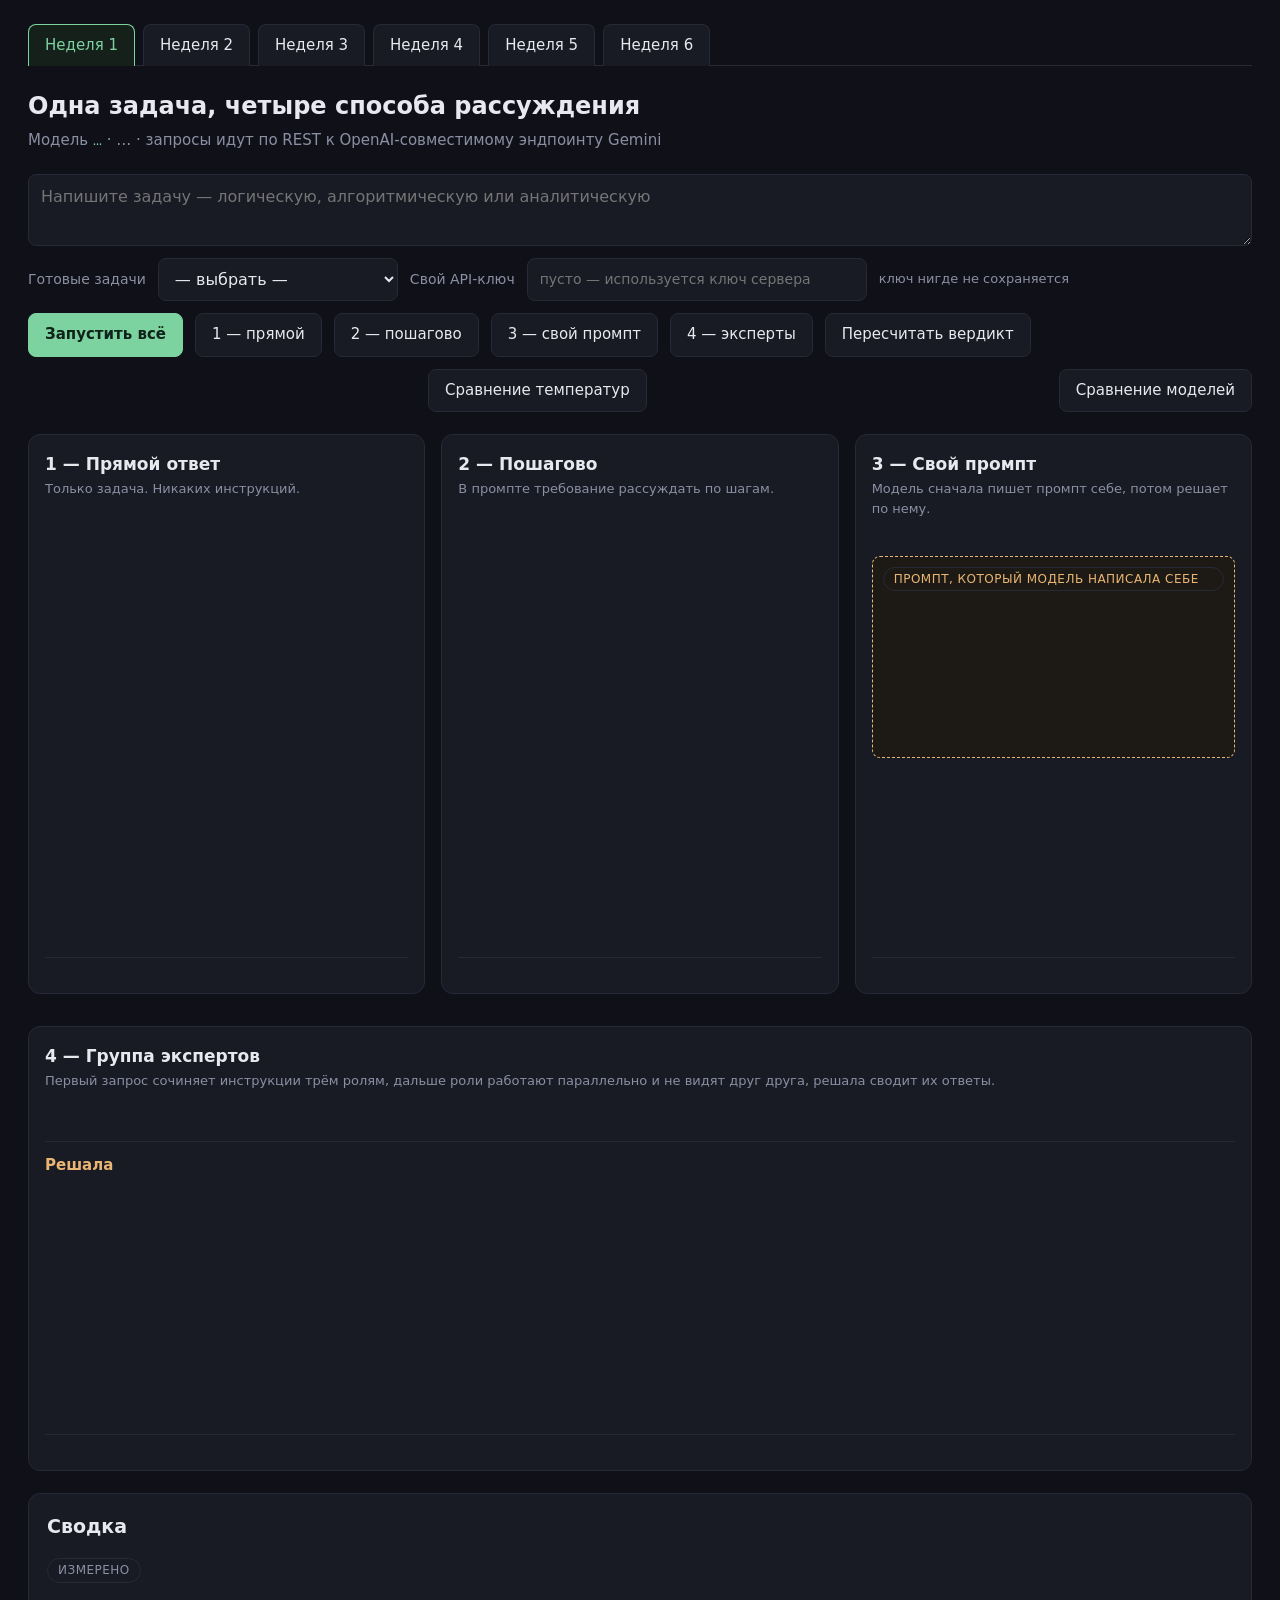
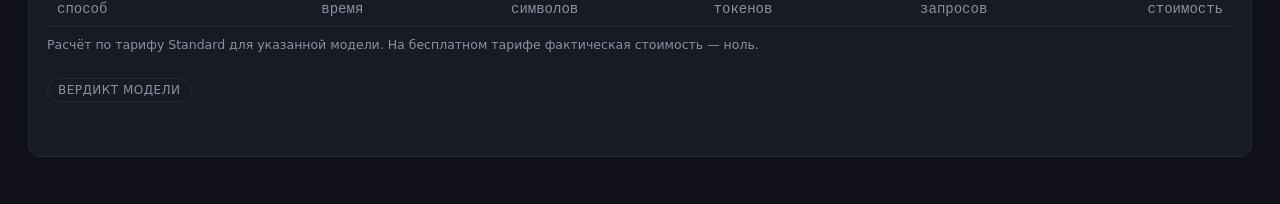
==== commit 01aae4a3: "feat: day 26, a local LLM in Ollama reached three ways Week 6 opens as its own tab with a sub-tab pe" ====
--- a/web/index.html
+++ b/web/index.html
@@ -239,6 +239,7 @@
   <button class="tab" data-pane="week3">Неделя 3</button>
   <button class="tab" data-pane="week4">Неделя 4</button>
   <button class="tab" data-pane="week5">Неделя 5</button>
+  <button class="tab" data-pane="week6">Неделя 6</button>
 </nav>
 
 <!-- Неделя 4 продолжает того же ассистента, поэтому панель чата у недель 3 и 4
@@ -748,15 +749,18 @@
 </section>
 
 <!-- Неделя 5 — RAG: своя вкладка, не чат, внутри — подвкладка на каждый день
-     (#week5/21, #week5/22, #week5/23). День 21 — индекс документов (rag.js),
+     (#week5/21 … #week5/25). День 21 — индекс документов (rag.js),
      день 22 — первый RAG-запрос (ask.js), день 23 — реранкинг и фильтр
-     (rerank.js). Стили — rag.css, данные — /api/rag/*. -->
+     (rerank.js), день 24 — цитаты и «не знаю» (cite.js), день 25 — мини-чат
+     с памятью задачи (talk.js). Стили — rag.css, данные — /api/rag/*. -->
 <section class="pane rag" id="week5" hidden>
 
 <nav class="rag-days" id="ragDays">
   <button class="rag-daytab" data-day="21">День 21 · индекс документов</button>
   <button class="rag-daytab" data-day="22">День 22 · первый RAG-запрос</button>
   <button class="rag-daytab" data-day="23">День 23 · реранкинг и фильтр</button>
+  <button class="rag-daytab" data-day="24">День 24 · цитаты и «не знаю»</button>
+  <button class="rag-daytab" data-day="25">День 25 · мини-чат с памятью</button>
 </nav>
 
 <div class="rag-day" data-day="21" hidden>
@@ -971,7 +975,164 @@
 
 </div>
 
+<div class="rag-day" data-day="24" hidden>
+
+<h1>Цитаты, источники и «не знаю»</h1>
+<p class="sub">Модель отвечает строгим JSON: текст со ссылками [n], источники по chunk_id и дословные
+  цитаты из найденных чанков. Код проверяет, что источники были в контексте, а цитаты есть в своих
+  чанках; смысл ответа против цитат сверяет судья — другая модель. Если лучший кандидат ниже порога,
+  ассистент говорит «не знаю» и просит уточнить вопрос.</p>
+
+<section class="rag-card" id="ctCard">
+  <div class="rag-bar">
+    <select id="ctModel" aria-label="Модель ответа"></select>
+    <span class="hint" id="ctJudge"></span>
+    <label class="rag-check rr-range">порог cos
+      <input type="range" id="ctTau" min="0.3" max="0.7" step="0.01"><output id="ctTauOut"></output></label>
+  </div>
+  <div class="rag-bar">
+    <input id="ctQ" placeholder="Вопрос по гайдам — или клик по контрольному вопросу ниже">
+    <button class="main" id="ctGo">Спросить</button>
+  </div>
+  <ol class="ask-flow ct-flow" id="ctFlow">
+    <li data-step="q"><b>1 · Вопрос</b><span>—</span></li>
+    <li data-step="search"><b>2 · Поиск</b><span>—</span></li>
+    <li data-step="gate"><b>3 · Порог релевантности</b><span>—</span></li>
+    <li data-step="answer"><b>4 · Ответ, JSON</b><span>—</span></li>
+    <li data-step="check"><b>5 · Источники и цитаты</b><span>—</span></li>
+    <li data-step="judge"><b>6 · Судья смысла</b><span>—</span></li>
+  </ol>
+  <div id="ctOut" hidden>
+    <ul class="ct-checks" id="ctChecks"></ul>
+    <div class="ct-unknown" id="ctUnknown" hidden></div>
+    <div class="ct-doc" id="ctDoc">
+      <section class="ct-part"><h3>Ответ</h3><div class="ct-answer" id="ctAnswer"></div></section>
+      <section class="ct-part"><h3>Источники</h3><ol class="ct-sources" id="ctSources"></ol></section>
+      <section class="ct-part ct-wide"><h3>Цитаты — и где они в своих чанках</h3><div class="ct-quotes" id="ctQuotes"></div></section>
+    </div>
+    <details class="ct-claimsbox" id="ctClaimsBox" hidden><summary>Судья: утверждение → цитата</summary>
+      <table class="rag-table ct-claims" id="ctClaims"></table></details>
+    <details class="ask-prompt"><summary>Что вернула модель</summary><pre id="ctRaw"></pre></details>
+    <details class="ask-prompt"><summary>Что ушло в модель</summary><pre id="ctPrompt"></pre></details>
+  </div>
+</section>
+
+<section class="rag-card" id="ctEvalCard">
+  <h2>10 контрольных вопросов: 7 из базы и 3 со слабым контекстом</h2>
+  <p class="rag-note">У вопросов из базы проверяется, что в ответе есть источники и цитаты, что цитаты
+    дословно стоят в своих чанках и что судья находит в цитатах каждое утверждение ответа. У двух
+    вопросов вне базы и одного слишком общего правильное поведение — «не знаю» и уточняющий вопрос. Клик
+    по строке выводит ответ прогона наверх.</p>
+  <div class="rag-bar">
+    <button class="main" id="ctEvalGo">Прогнать 10 вопросов</button>
+    <span class="hint" id="ctEvalNote"></span>
+  </div>
+  <div class="ct-tiles" id="ctTiles"></div>
+  <div class="rag-scroll"><table class="rag-table ask-table ct-table" id="ctTable"></table></div>
+</section>
+
+</div>
+
+<div class="rag-day" data-day="25" hidden>
+
+<h1>Мини-чат с RAG и памятью задачи</h1>
+<p class="sub">На каждое сообщение планировщик обновляет память задачи и пишет поисковые запросы, поиск
+  идёт по индексу с порогом, ответ приходит потоком со ссылками [n], а источники к ним подставляет код.
+  В запрос ответа идут только последние 6 реплик: цель, уточнения, ограничения, термины и выводы держит
+  память задачи.</p>
+
+<div class="tk-app">
+  <aside class="tk-side">
+    <button class="main" id="tkNew">Новый чат</button>
+    <select id="tkModel" aria-label="Модель"></select>
+    <h3>Сценарии</h3>
+    <div class="tk-scen" id="tkScen"></div>
+    <h3>Чаты</h3>
+    <ol class="tk-chats" id="tkChats"></ol>
+  </aside>
+  <section class="tk-main">
+    <div class="tk-head"><b id="tkTitle">Новый чат</b><span class="hint" id="tkScore"></span></div>
+    <div class="tk-thread" id="tkThread"></div>
+    <div class="tk-compose">
+      <textarea id="tkText" rows="2" placeholder="Сообщение — или запустите сценарий слева"></textarea>
+      <button class="main" id="tkSend">Отправить</button>
+    </div>
+  </section>
+  <aside class="tk-memory">
+    <div class="tk-memhead"><h3>Память задачи</h3><span class="hint" id="tkMemAt">—</span></div>
+    <div id="tkMem"></div>
+  </aside>
+</div>
+
+<section class="rag-card" id="tkCheckCard" hidden>
+  <h2 id="tkCheckTitle">Проверка сценария</h2>
+  <p class="rag-note">На каждом ходу код проверяет, что у ответа есть источники из контекста, что цель
+    сценария осталась в памяти задачи, что в ответе есть факты из базы и что договорённости записаны в
+    память. На итоговой реплике судья — другая модель — сверяет итог с эталоном сценария.</p>
+  <div class="ct-tiles" id="tkTiles"></div>
+  <div class="rag-scroll"><table class="rag-table ask-table tk-table" id="tkTable"></table></div>
+  <div class="tk-judge" id="tkJudge"></div>
+</section>
+
+</div>
+
 <div class="rag-tip" id="ragTip" hidden></div>
+
+</section>
+
+<!-- Неделя 6 — локальные модели: вкладка с подвкладками по дням, как у недели 5
+     (#week6/26). День 26 — запуск локальной LLM (local.js). Стили — rag.css,
+     данные — /api/local/*. -->
+<section class="pane rag" id="week6" hidden>
+
+<nav class="rag-days" id="w6Days">
+  <button class="rag-daytab" data-day="26">День 26 · локальная LLM</button>
+</nav>
+
+<div class="rag-day" data-day="26" hidden>
+
+<h1>Локальная LLM: Ollama на машине стенда</h1>
+<p class="sub">Модель считает на этом же компьютере: без ключа, без внешней сети и без платы за токены.
+  Ниже — где она живёт, три способа к ней обратиться и четыре вопроса растущей сложности.</p>
+<p class="lc-snap" id="lcSnap" hidden></p>
+
+<section class="rag-card" id="lcServer">
+  <h2>Модель на машине</h2>
+  <p class="rag-note" id="lcServerNote">Спрашиваю Ollama…</p>
+  <div class="ct-tiles" id="lcTiles"></div>
+  <div class="lc-vram" id="lcVram" hidden></div>
+  <div class="rag-bar">
+    <button class="main" id="lcLoad">Загрузить в память</button>
+    <button id="lcUnload">Выгрузить</button>
+    <span class="hint" id="lcLoadNote"></span>
+  </div>
+</section>
+
+<section class="rag-card" id="lcDoorsCard">
+  <h2>Три двери к одной модели</h2>
+  <p class="rag-note">Один вопрос по очереди уходит через командную строку, родной HTTP API Ollama и
+    OpenAI-совместимый API — тот же протокол, по которому стенд ходит к облачным моделям. У каждой двери —
+    команда, которую стенд выполнил, ответ и сырой вывод.</p>
+  <div class="rag-bar">
+    <input id="lcPrompt" aria-label="Вопрос">
+    <button class="main" id="lcAsk">Спросить через все три</button>
+  </div>
+  <div class="lc-doors" id="lcDoors"></div>
+</section>
+
+<section class="rag-card" id="lcLadderCard">
+  <h2>Четыре вопроса растущей сложности</h2>
+  <p class="rag-note">Через родной API, temperature 0, по одному. Ответ проверяет код: число в ответе,
+    JSON-массив в нужном порядке, итог в строке «Ответ: …».</p>
+  <div class="rag-bar">
+    <button class="main" id="lcRun">Прогнать лестницу</button>
+    <span class="hint" id="lcRunNote"></span>
+  </div>
+  <div class="ct-tiles" id="lcSum"></div>
+  <div class="lc-steps" id="lcSteps"></div>
+</section>
+
+</div>
 
 </section>
 
@@ -1328,7 +1489,7 @@
 // Какую секцию показывает вкладка. Панель чата одна, и недели 3 и 4 открывают
 // её же: неделя 4 — тот же ассистент, но с заданиями своих дней.
 const PANES = { week1: "week1", week2: "week2",
-                week3: "chatpane", week4: "chatpane", week5: "week5" };
+                week3: "chatpane", week4: "chatpane", week5: "week5", week6: "week6" };
 
 function showPane(name) {
   shown = name;
@@ -1343,6 +1504,7 @@
     .forEach(t => t.classList.toggle("on", t.dataset.pane === name));
   // Индекс недели 5 рисует полосы по ширине экрана — только когда виден.
   if (name === "week5") window.ragShow?.();
+  if (name === "week6") window.localShow?.();
   if (!STANDS[name]) {
     $("#cues").hidden = true;
     return;
@@ -1357,7 +1519,7 @@
     showPane(tab.dataset.pane);
   });
 });
-// У недели 5 после имени вкладки — подвкладка дня: #week5/22.
+// У недель 5 и 6 после имени вкладки — подвкладка дня: #week5/22.
 const opened = location.hash.slice(1).split("/")[0];
 showPane(opened in PANES ? opened : "week1");
 
@@ -2219,5 +2381,8 @@
 <script src="/rag.js"></script>
 <script src="/ask.js"></script>
 <script src="/rerank.js"></script>
+<script src="/cite.js"></script>
+<script src="/talk.js"></script>
+<script src="/local.js"></script>
 </body>
 </html>
